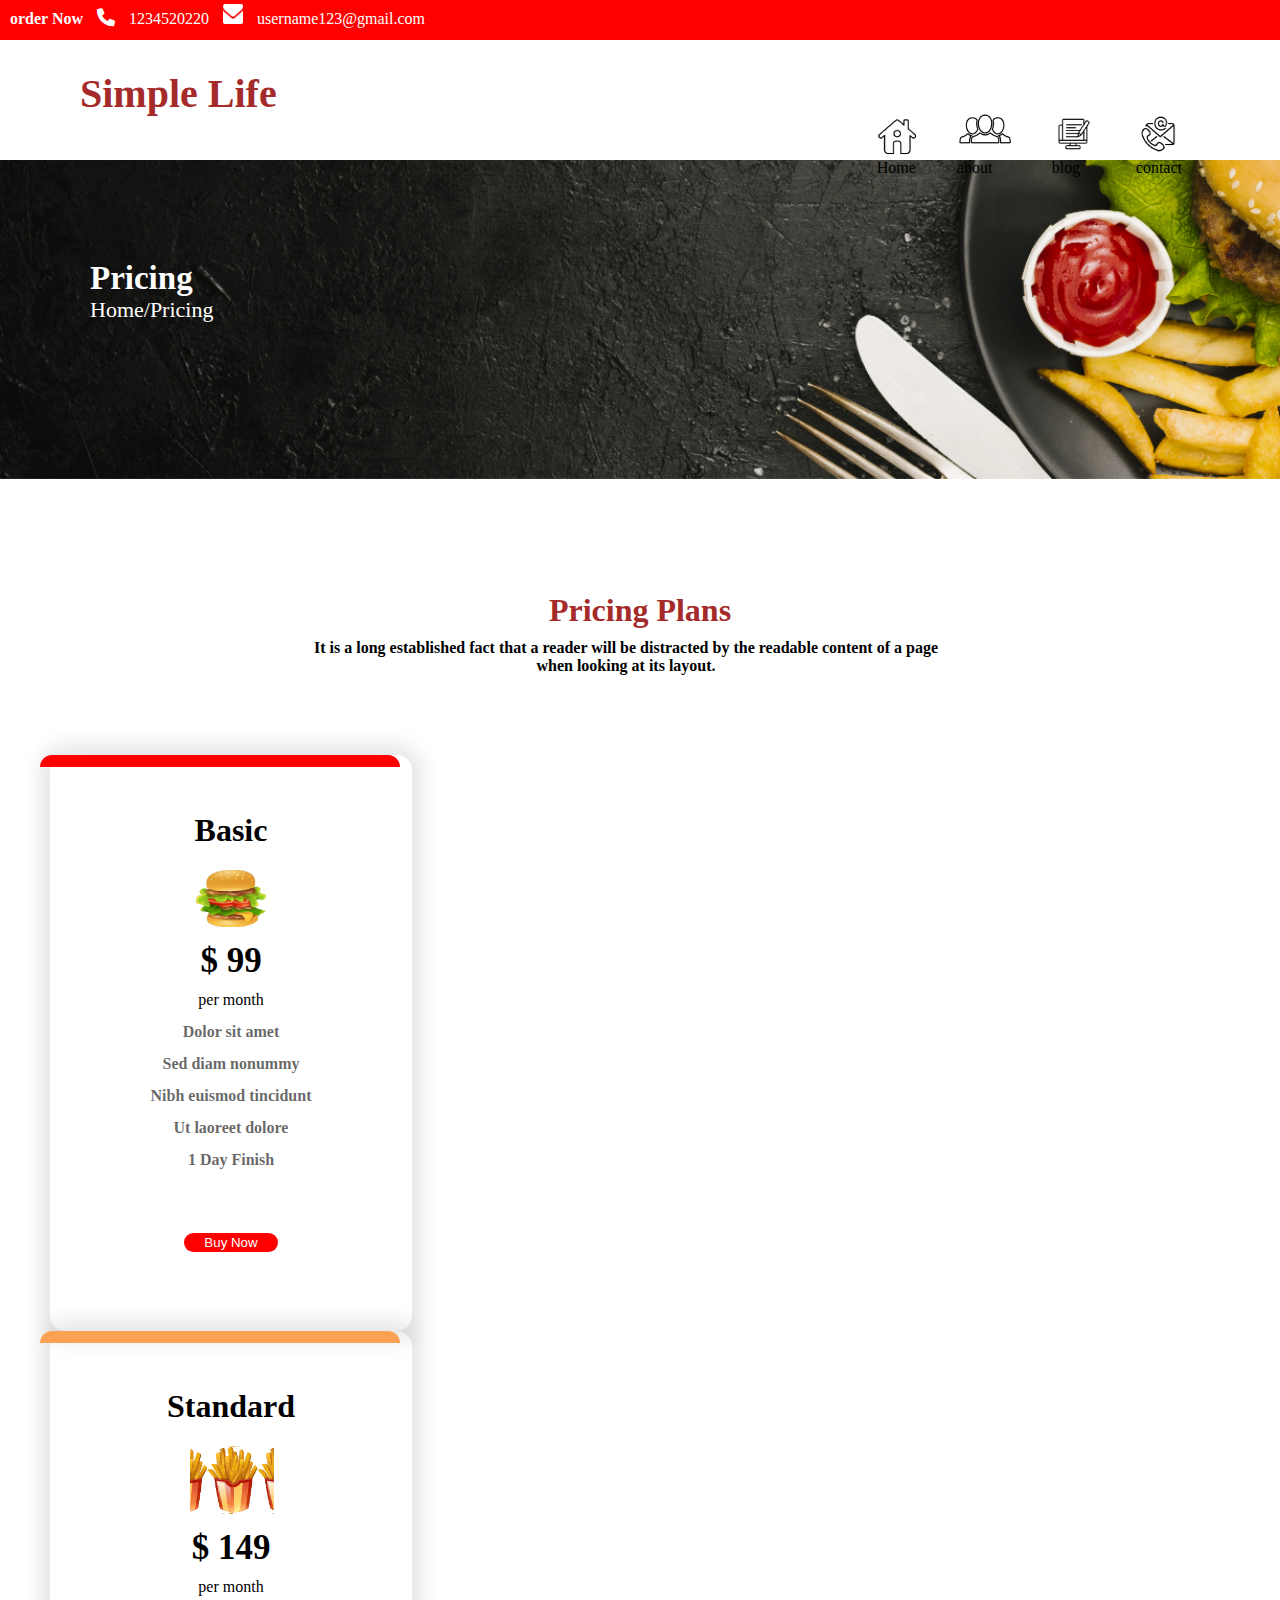
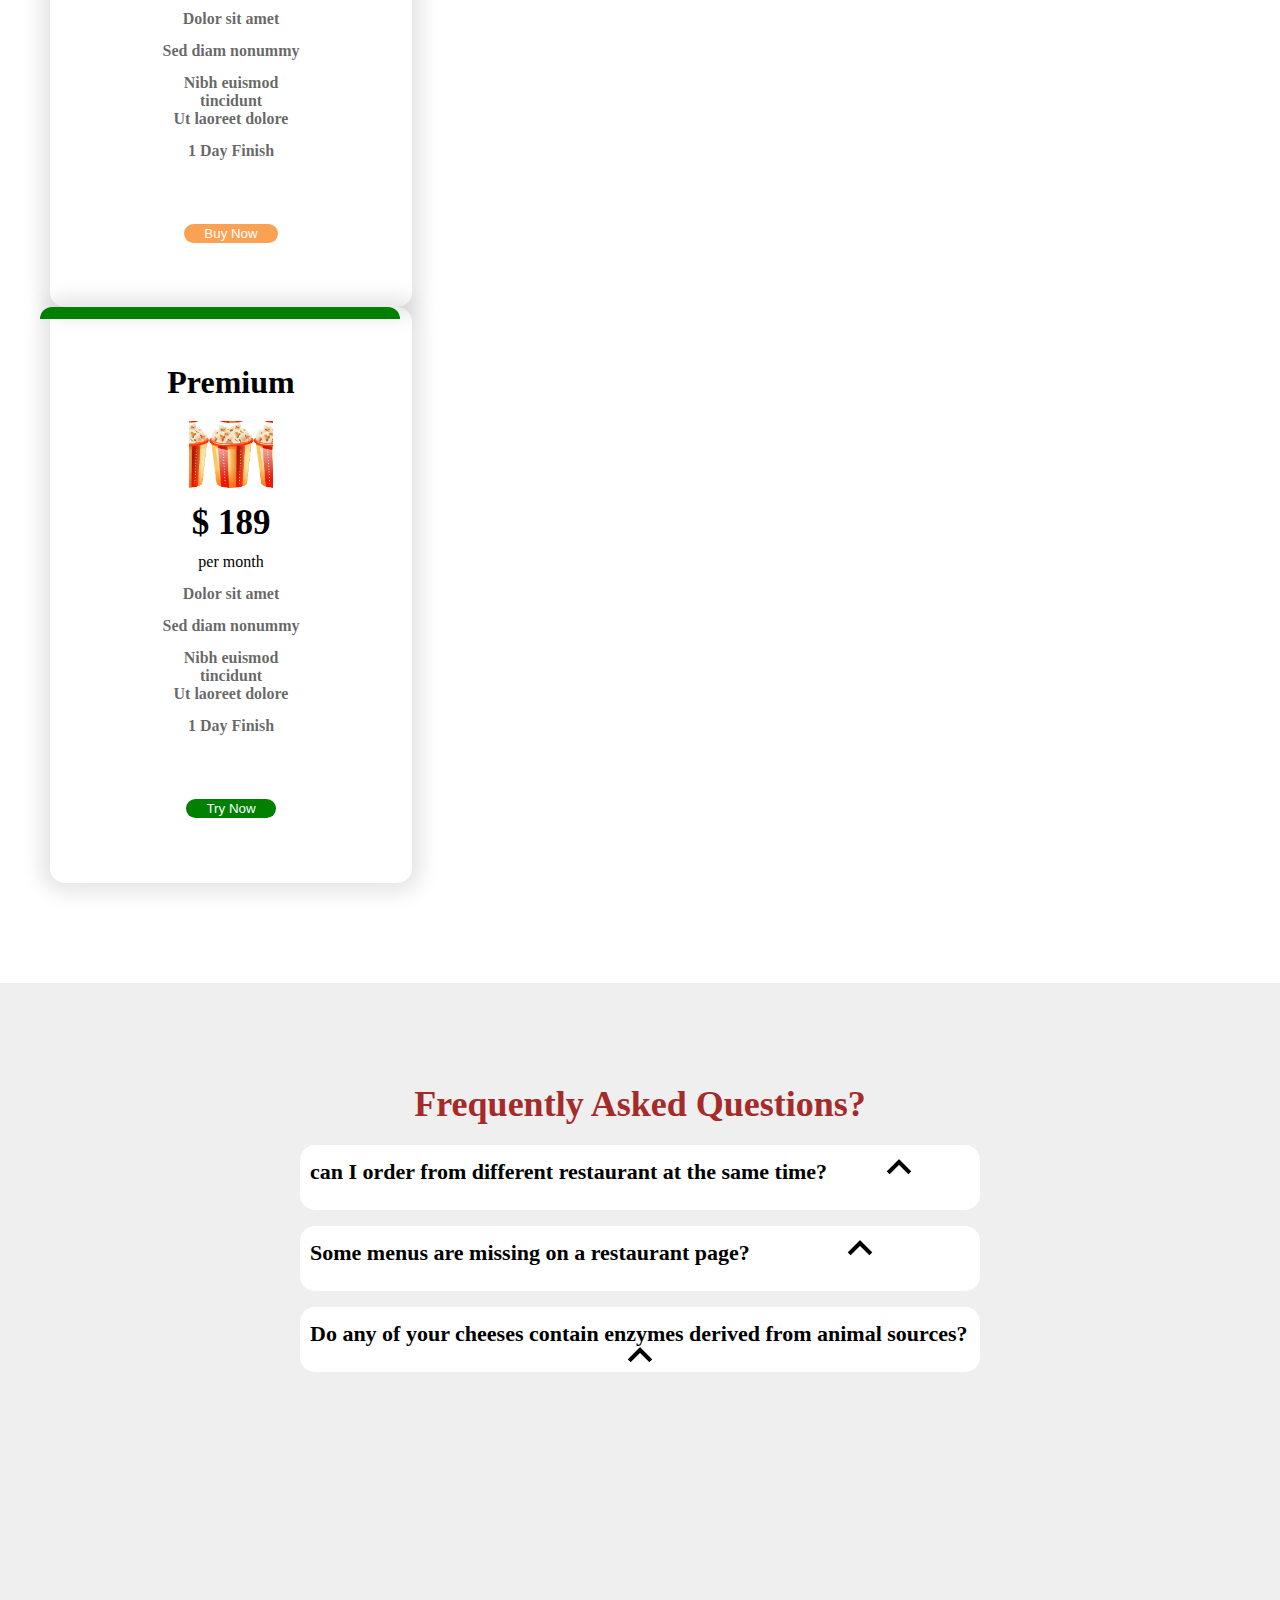
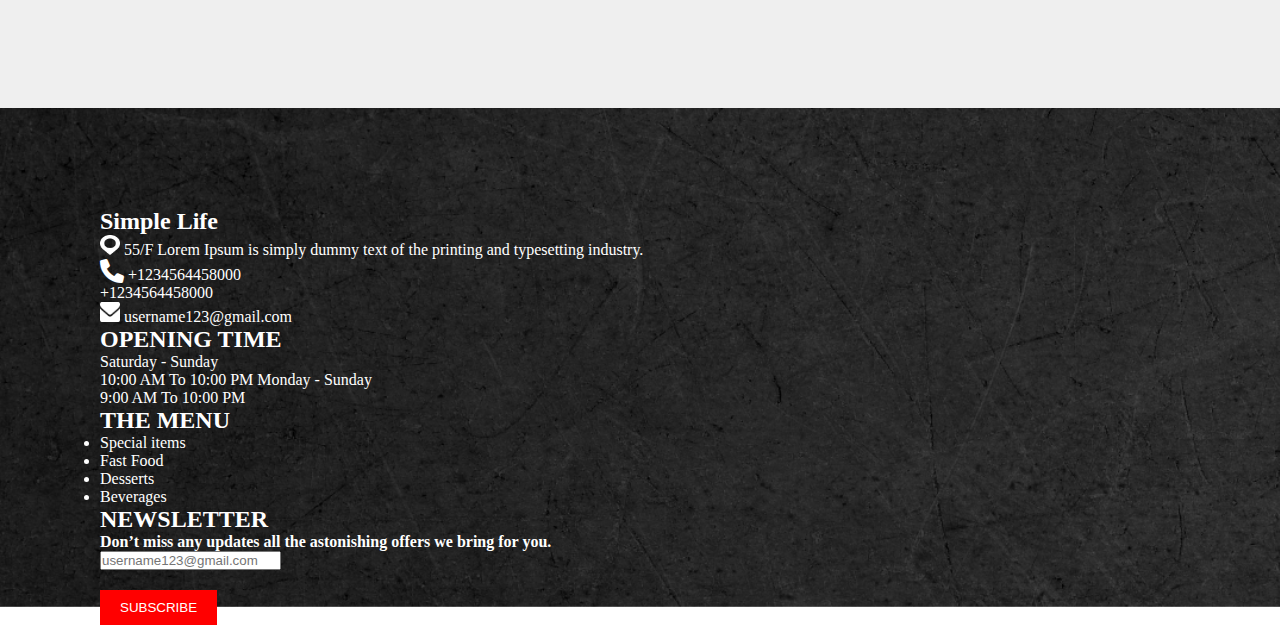
==== index.html @ 68d92d15 "Add files via upload" ====
<!DOCTYPE html>
<html lang="en">
<head>
    <meta charset="UTF-8">
    <meta http-equiv="X-UA-Compatible" content="IE=edge">
    <link href="https://cdn.jsdelivr.net/npm/bootstrap@5.1.3/dist/css/bootstrap.min.css" rel="stylesheet" integrity="sha384-1BmE4kWBq78iYhFldvKuhfTAU6auU8tT94WrHftjDbrCEXSU1oBoqyl2QvZ6jIW3" crossorigin="anonymous">
    <meta name="viewport" content="width=device-width, initial-scale=1.0">
    <link rel="stylesheet" href="https://cdnjs.cloudflare.com/ajax/libs/font-awesome/4.7.0/css/font-awesome.min.css">
    <title>Food website</title>
    <link href="//db.onlinewebfonts.com/c/0744a43ed7aac352ec78c1404c890d72?family=Gilroy+Light" rel="stylesheet" type="text/css"/>
    <link rel="stylesheet" href="/css/style.css">
    <link rel="stylesheet" href="/css/all.min.css">
</head>
<body>
    <div class="container-fiuld">
        <header>
            <div id="header-social-icon">
                  <div class="row">
                      <div class="col-xl-9 col-12 col-md-8 col-sm-8">       
                           <h4>order Now</h4>
                           <i class="fa fa-phone" style="font-size:18px; color:white;"></i>
                        <span class="span">1234520220</span>
                        <img src="/img/Email.png" alt="" width="20" height="20">
                        <span class="span">username123@gmail.com</span></div>
                  
                        <div class="col-xl-3 right  col-12 col-md-4  col-sm-4">  
                     <a href="">
                        <i class="fab fa-facebook"></i>
                     </a>
                     <a href=""></a><a href="">
                        <i class="fab fa-twitter"></i>
                     </a>
                     <a href="">
                        <i class="fab fa-whatsapp"></i>
                     </a> 
                     <a href="">

                        <i class="fab fa-instagram"></i>
                     </a>
                        </div>
            
        
                  </div>
             
            </div>
           <!-- -------logoblock---------------- -->
           <div class="logo-block">
               <div class="row">
                <div class="col-xl-6 col-md-4  col-sm-4">
                    <h1>Simple Life</h1>
                    <img style="float: right;" id="menu" src="/img/menu.png" alt="" width="40" height="40">
                </div>
                
                <div id="nav" class="col-xl-6 col-md-8  col-sm-8">
                    <nav id="navbar" class="block">
                        <i id="close" class="fa fa-close" style="font-size:24px"></i>
                        <ul>
                            <li><a href="">
                                <img src="/img/home03 [Converted]-01 (1).png" alt="">
                                <span class="link">Home</span>
                            </a>
                         </li>
                            <li><a href="">
                                 <img src="/img/about us-01.png" alt="">
                                 <span class="link">about</span>
                            </a>
                         </li>
                            <li><a href="">
                                <img src="/img/blog-01.png" alt="">
                                <span class="link">blog</span>
                            </a></li>
                            <li><a href="">
                                <img src="/img/contact-01.png" alt="">
                                <span class="link"> 
                                    contact</span>
                            </a></li>
                        </ul>
                        
                    </nav>
                </div>

            
              </div>
            
           </div>


           <!-- ---background-image--- -->
           <div class="background-img">
               <div class="contain">
                <h2>Pricing</h2>
                <span class="pricing">Home/Pricing</span>
               </div>
              
           </div>
        </header>
    </div>
<br>
<br>
<br>
<br>



    <!-- --------pricing-plan--- -->
    <section class="section">
        <h1>Pricing Plans</h1>
        <p>It is a long established fact that a reader will be distracted by the readable content of a page when looking at its layout. </p>
    </section>
    <div class="container">
     
        <div class="offer">
            <div class="row">
                <div class="col-xl-4 col-12">
                    <div id="first-block-color">

                    </div>
                    <div class="block-contain">
                        <h4>Basic</h4>
                        <img src="/img/Asset 2.png" alt="">
                        <span class="price">$ 99</span>
                        <span class="time">per month</span>
                        <p></p>
                        <h5>Dolor sit amet</h5>
                        <h5>Sed diam nonummy</h5>
                        <h5>Nibh euismod tincidunt</h5>
                        <h5>Ut laoreet dolore</h5>
                        <h5>1 Day Finish</h5>
                        <input type="button" value="Buy Now" id="red">
                    </div>
                </div>
                <div class="col-xl-4 col-12">
                    <div id="second-block-color">

                    </div>
                    <div class="block-contain">
                        <h4>Standard</h4>
                        <img src="/img/Asset 2 (1).png" alt="">
                        <span class="price">$ 149</span>
                        <span class="time">per month</span>
                        <p></p>
                        <h5>Dolor sit amet</h5>
                        <h5>Sed diam nonummy</h5>
                        <h5>Nibh euismod<br> tincidunt<br>Ut laoreet dolore</h5>
                        
                        <h5>1 Day Finish</h5>
                        <input type="button" value="Buy Now" id="yellow">
                    </div>
                </div>
                <div class="col-xl-4 col-12 ">
                    <div id="last-block-color">

                    </div>
                    <div class="block-contain">
                        <h4>Premium</h4>
                        <img src="/img/Asset 2 (2).png" alt="">
                        <span class="price">$ 189</span>
                        <span class="time">per month</span>
                        <p></p>
                        <h5>Dolor sit amet</h5>
                        <h5>Sed diam nonummy</h5>
                        <h5>Nibh euismod<br> tincidunt<br>Ut laoreet dolore</h5>
                        <h5>1 Day Finish</h5>
                        <input type="button" value="Try Now" id="green">
                    </div>
                </div>
            </div>
        </div>
    </div>


<!-- 
    -----------feedback------- -->
    <div class="container-fiuld asked-block">
        <div class="question-block">
            <h2>Frequently Asked Questions?</h2>
            <div class="row">
                <div id="displaycontain" class="col-xl-12 col-12">
                    <h4>can I order from different restaurant at the same time?</h4>
                    <img id="img-none" src="/img/upper (1).png" alt="">
                   
                </div>
                <div id="target" class="silde">
                    Simply put, we deliver your favourite menu from fast-food restaurant of choice. Our platform enables you to enter your postcode and select a nearby restaurant of choice e.g McDonalds, KFC, …Wagamama e.t.c for delivery. Within each of these restaurants you will find their menus which you can add to basket, choose your payment method (PayPal or Credit / Debit Card) and submit. There you go, your order is sent to the selected restaurant or the nearby delivery driver where applicable.
                </div>
                <div class=" col-xl-12 col-12">
                    <h4>Some menus are missing on a restaurant page?</h4>
                    <img src="/img/upper (1).png" alt="">
                </div>
                <div class="col-xl-12  col-12">
                    <h4>Do any of your cheeses contain enzymes derived from animal sources?</h4>
                    <img src="/img/upper (1).png" alt="">
                </div>
            </div>
        </div>
    </div>



    <!-- ---------footer starthere------------- -->
    <footer>
        <div class="row">
            <div class="col-12 col-xl-3">
                <h2>Simple Life</h2>
                <div class="contain-block">
                    <img src="/img/Location Icon.png" alt="" width="20" height="20">
                    <span>55/F Lorem Ipsum is simply dummy text of the printing and typesetting industry.</span><br>
                    <i class="fa fa-phone" style="font-size:24px"></i>
                    <span>+1234564458000<br>
                           +1234564458000
                        
                        </span><br>
                        <img src="/img/Email.png" alt="" width="20" height="20">
                        <span>username123@gmail.com</span>
                </div>
            </div>
            <div class="col-12 col-xl-3" >
                <h2>OPENING TIME</h2>
                <span>Saturday - Sunday<br>10:00 AM To 10:00 PM</span>
           
                <span>Monday - Sunday<br>9:00 AM To 10:00 PM</span>
            </div>
            <div class="col-12 col-xl-3">
                <h2>THE MENU</h2>
                <li>Special items </li>
                <li>Fast Food</li>
                <li>Desserts</li>
                <li>Beverages</li>
            </div>
            <div class="col-12 col-xl-3">
                <h2>NEWSLETTER</h2>
                 <h4 style="font-size: 16px;">Don’t miss any updates all the astonishing offers we bring for you.</h4>
                <form action="">
                    <input type="email" placeholder="username123@gmail.com">
                    <input type="button" value="SUBSCRIBE">
                </form>
            </div>
        </div>
    </footer>
<script src="/index.js"></script>
</body>
</html>
---- css/style.css ----
*{
        margin: 0px;
        padding: 0px;
        box-sizing: border-box;
        
}
.container-fiuld #header-social-icon{
        height: 40px;
        background-color: red;
}
.container-fiuld header{
        overflow: hidden;
}

.container-fiuld #header-social-icon .col-xl-9 h4{
display: inline-block;
font-size: 16px;
padding: 10px 10px;
color: white;
}
.container-fiuld #header-social-icon .col-xl-9 .span{
        font-size: 16px;
        padding: 10px 10px;
        color: white;
}
.container-fiuld #header-social-icon .col-xl-3 a  {
        text-decoration: none;
}
.container-fiuld #header-social-icon .col-xl-3 a i{
margin: 5px;
font-size: 22px;
 color: white;
}
.container-fiuld #header-social-icon .right{
        float: right;
        position: absolute;
        right: 0px;
}
.container-fiuld header .logo-block {
        height: 100px;
        margin: 10px 60px;
}
.container-fiuld header .logo-block #nav  #close{
  display: none;
}
.container-fiuld header .logo-block {
        padding: 20px;
}
.container-fiuld header .logo-block #nav .block{
        float: right;
        
}
.container-fiuld header .logo-block h1 {
        color: brown;
        font-size: 40px;
        font-weight: bold;
}
.container-fiuld  header #menu {
        display: none;
}
.container-fiuld header .logo-block #nav .block ul li {
        display: inline-block;
        margin: -14px 18px;
}
.container-fiuld header .logo-block #nav .block ul li  a{
        text-decoration: none;
}

.container-fiuld header .logo-block #nav .block ul li  a .link {
        display: block;
        color:black;
        font-size: 16px;
}
.container-fiuld header .logo-block #nav .block ul li:hover {
        transform: scale(1.2);
}
.container-fiuld header .background-img{
        height: 320px;
    
        background: url("/img/flat-lay-burger-fries-plate-with-copyspace\ \(2\).png");
        background-repeat: no-repeat;
        background-size: cover;

}
.container-fiuld header .background-img .contain{
        padding: 100px 90px;
        color: white;
        font-size: 22px;
        
}

.section {
        text-align: center;
        margin: 40px 20px;
      padding:0px 100px; ;
       
        
}
.section h1 {
        color: brown;
        font-weight: bolder;
        margin: 10px 0px;
}
.section p {
       width: 80%;
        font-weight: bolder;
padding-left: 180px;
      
        
        
        
}
.container .offer{
        margin-top: 20px;
           padding: 40px;
       
}
.container .row .col-xl-4 {
        box-shadow: 0px 0px 20px  10px rgba(0, 0, 0, 0.1);
     
        width: 362px;
        height: 576px;
        margin: 0px 10px;
        border-radius: 15px;
}
.container .offer .col-xl-4 #first-block-color{
        background: red;
        width: 360px;
border-top-left-radius: 15px;
border-top-right-radius: 15px;
        height: 12px;
        margin:0px -10px;
        padding: 0px;
}
.container .offer .col-xl-4 .block-contain{
        margin-top: 10px;
        text-align: center;
        padding: 15px 0px;
}
.container .offer .col-xl-4 .block-contain span {
        display: block;
        margin-top: 10px;
}
.container .offer .col-xl-4 .block-contain h4 {
        margin: 20px 0px;
        color: black;
        font-weight: bolder;
        font-size: 32px;
}
.container .offer .col-xl-4 .block-contain h5 {
        margin: 14px 0px;
        color: rgba(0, 0, 0, 0.6);
        font-size: 16px;
}
.container .offer .col-xl-4 .block-contain #red {
        margin-top: 50px;
        padding: 2px 20px;
        background: red;
        border-radius: 15px;
        color: white;
        border: 0px;   
}
.container .offer .col-xl-4 .block-contain .price {
        font-size: 35px;
        font-weight: bolder;
}
.container .offer .col-xl-4 .block-contain #green {
        margin-top: 50px;
        padding: 2px 20px;
        background: green;
        border-radius: 15px;
        color: white;
        border: 0px;   
}
.container .offer .col-xl-4 .block-contain #yellow {
        margin-top: 50px;
        padding: 2px 20px;
        background: rgb(251, 161, 83);
        border-radius: 15px;
        color: white;
        border: 0px;   
}
.container .offer .col-xl-4 #second-block-color{
        background: rgb(251, 161, 83);
        width: 360px;
border-top-left-radius: 15px;
border-top-right-radius: 15px;
        height: 12px;
        margin:0px -10px;
        padding: 0px;
}
.container .offer .col-xl-4 #last-block-color{
        background: green;
        width: 360px;
        transition: all 0.25s ease-in-out;
border-top-left-radius: 15px;
border-top-right-radius: 15px;
        height: 12px;
        margin:0px -10px;
        padding: 0px;
}
.container .offer .col-xl-4:hover {
        transform: scale(1.1);
        margin: 0px 26px;
}


.asked-block{
        overflow: hidden;
        margin-top: 60px;
        height: 725px;        
        background: rgb(239, 239, 239);
}
.asked-block .question-block{
padding: 80px 300px;
text-align: center;
}
.asked-block .question-block h2{
        color:brown;
        font-weight: bolder;
font-size: 36px;
        margin: 20px 0px;
}
.asked-block .question-block  .silde {
        display: none;
        z-index: 4;
}
.asked-block .question-block  .silde-block {
        display: block;
        height: auto;
        z-index: 4;
        margin-top: -20px;
        padding: 20px;
        background: white;
        border-bottom-left-radius: 15px;
        border-bottom-right-radius: 15px;
}
.asked-block .question-block .col-xl-12 {
        margin: 16px 0px;
        background: white;
        border-radius: 15px;
        height: 65px;
        padding: 14px 10px;
}
.asked-block .question-block .col-xl-12img {
        float:right;
        margin-top: 10px;
    
}

.asked-block .question-block .col-xl-12 h4 {
        float: left;
        font-size: 22px;
}

footer {
        height: 500px;
        background: url("/img/footer-back.png");
        background-size: cover;
        background-repeat: no-repeat;
        color: white;
        padding: 100px;
}
footer .col-xl-3 form input[type='button']{
        display: block;
        margin-top: 20px;
        padding: 10px 20px;
        background: red;
        border: 0px;
        color: white;
}
footer .col-xl-3 form input[type='button']:hover {
        box-shadow: 0px 0px 20px 10px silver;
        background: orange;
}


@media screen and (max-width:570px) {
.container-fiuld header .logo-block h1{
        font-size: 34px;
        float: left;
}
.container-fiuld header .logo-block{
        margin-top: 20px;
}
.container-fiuld header .logo-block #nav .block  {
        float: right;
        background: rgb(123, 16, 16);
        height: 100vh;
        z-index: 2;
        display: none;
        transition: all 0.65s ease-in-out;
        margin: 0px 20px;
        position: absolute;
        top: 0px;
        right: -300px;
        width: 100vw;
}
.container .offer .col-xl-4:hover {
        transform: scale(1.1);
        margin: 0px;
}
.container-fiuld header .logo-block #nav .show {
        position: absolute;
        right: -20px;
        z-index: 2;
        display: block;
}
.container-fiuld header .logo-block #nav .block  ul {
        margin-top: 60px;
}
.container-fiuld header .logo-block #nav .block  ul li {
        display: block;      
        margin: 20px 10px;
        list-style-type: none;
        text-align: center;    
}
.container-fiuld header .logo-block #nav  #close{
        margin: 10px 20px;
        color: white;
        font-size: 22px;
        display:block ;
}
.container-fiuld header .logo-block #nav .block  ul li a{
        text-decoration: none;
}
.container-fiuld header .logo-block #nav .block  ul li a .link{
        margin: 10px 0px;
        text-transform: uppercase;
       display: inline-block;
        color: white;
        font-size: 19px;
}
.container-fiuld header .logo-block #nav .block   ul li a img {
        width: 50px;
        /* display: block; */
        height: 50px;
        margin: 0px 5px;
}
.container-fiuld #header-social-icon .col-xl-9{
        display: none;
}
.container-fiuld header #menu {
        display: block;
}   
.container-fiuld header  .background-img {
        height: 100vh;   
                background-position: center;
        
}
.container-fiuld header  .background-img .contain {
        
        padding: 160px 20px;
}
.container-fiuld header  .background-img .contain h2 {
        font-size: 4.0rem;
        letter-spacing: 2px;
}
.container-fiuld header  .background-img .contain  span {
        font-size: 1.6rem;
        
        margin-left: 22px;
}
.section p{
        width: 100%;
        padding: 0px;
        
}
.section{
        padding: 0px;
}
.section h1 {
        font-size: 38px;
}


.container .offer{
 padding: 0px 25px;
}
.container .row .col-12{
            width: 90vw;
            margin: 20px 0px;
}
.asked-block{
        width: 100vw;
        overflow: auto;
}
.asked-block .question-block{
        padding: 0px 0px;
}
.asked-block .question-block .col-12{
        width: 100vw;
        padding: 0px auto;
        margin: 10px ;
        height: auto;
}
footer {
         
         height: auto;
         overflow: hidden;
        padding: 10px auto;
        
        }
footer .col-12{
        margin: 17px 0px;
}

}



@media screen and (min-width:768px) and (max-width:990px) {
        .container-fiuld header  .background-img {
                        background-position: center;
                
        }        
        .container-fiuld .logo-block{
                padding: 20px;
        }
        .container .offer{
                padding: 0px 120px;
        }
        .container .offer .col-xl-4{
                padding: 0px 10px;
                margin: 30px;
                width: 560px;
        }
        .container .offer .col-xl-4:hover {
                margin: 30px;
        }
        .section p {
                padding: 10px 10px;
                width: 100%;
        }
        .container .offer .col-xl-4 #first-block-color,   .container .offer .col-xl-4 #second-block-color,   .container .offer .col-xl-4 #last-block-color {
                  width: 475px;
        }

.asked-block .question-block .col-xl-12 {
        margin: 16px 0px;
        background: white;
        border-radius: 15px;
        height: auto;
        padding: 14px 10px;
}
footer {
        height: auto;
}
footer .col-xl-3{
        margin: 20px 0px;
}
}





@media screen and (min-width:580px) and (max-width:767px) {
.container-fiuld .logo-block{
        padding: 10px;
        }       
.container-fiuld .logo-block .col-sm-4 h1 {
        font-size: 34px;
        }
.container-fiuld header  .background-img {
        background-position: center;
        
}        
.section p {
        padding: 10px 20px;
        width: 100%;
        font-size: 18px;
}

.asked-block .question-block .col-xl-12 {
        width: 100vw;
        height: auto;
        
}
.container .offer .col-xl-4 {
        margin: 30px;
}
.asked-block .question-block{
        padding: 80px 30px;
        text-align: center;
}
footer {
        height: auto;
}
footer .col-xl-3{
        margin: 20px 0px;
}
}
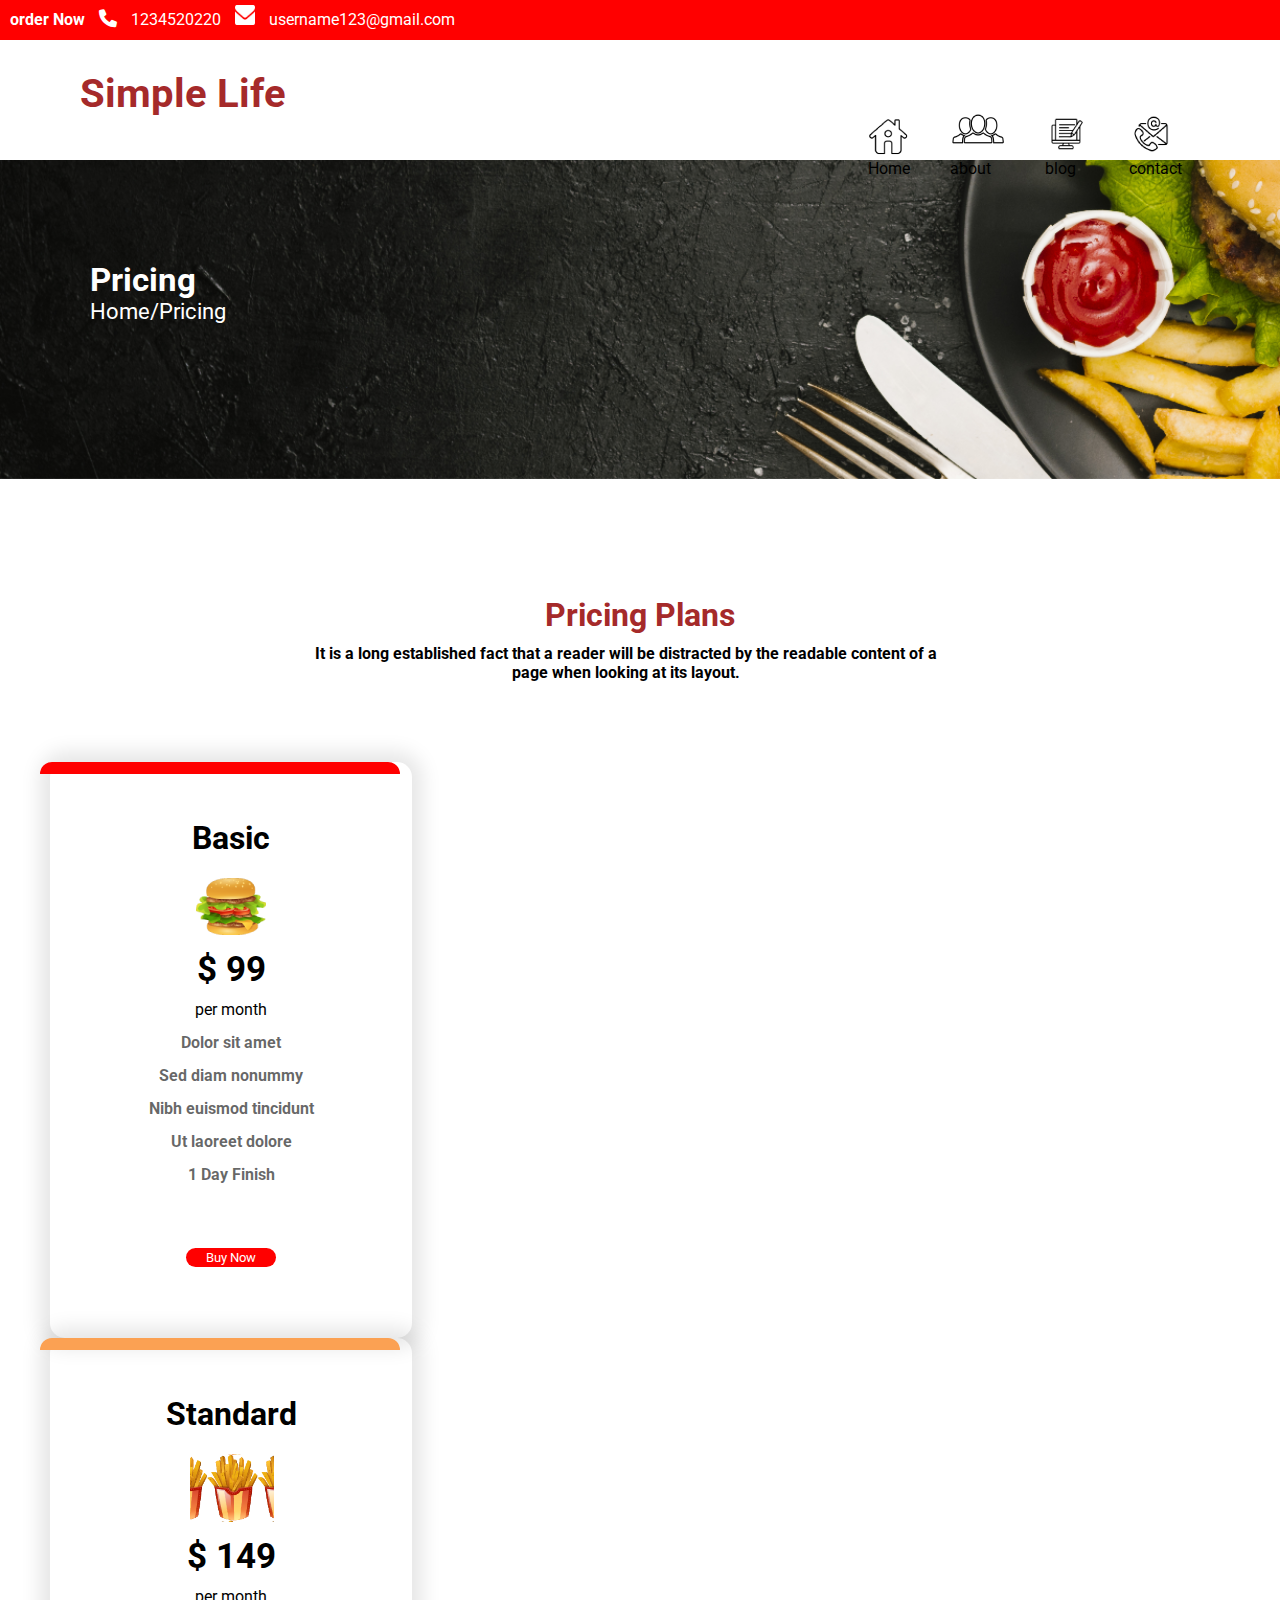
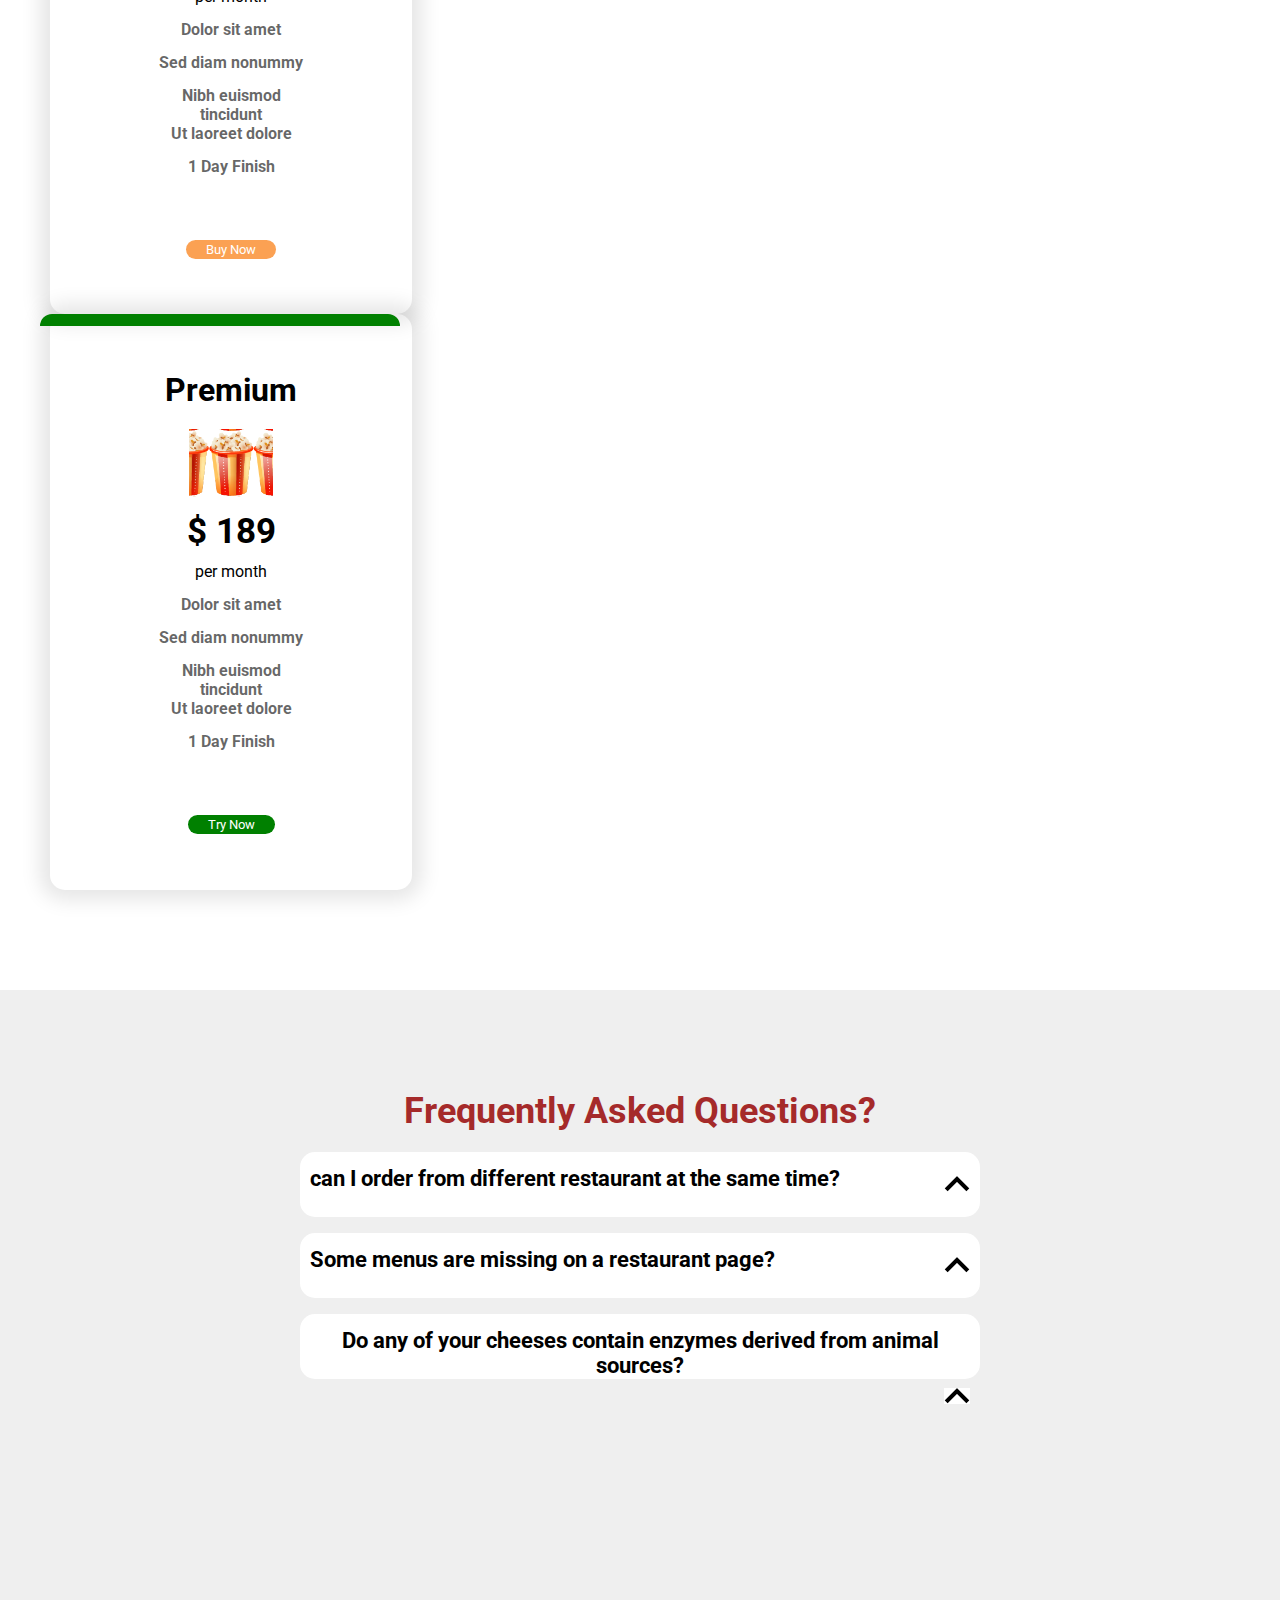
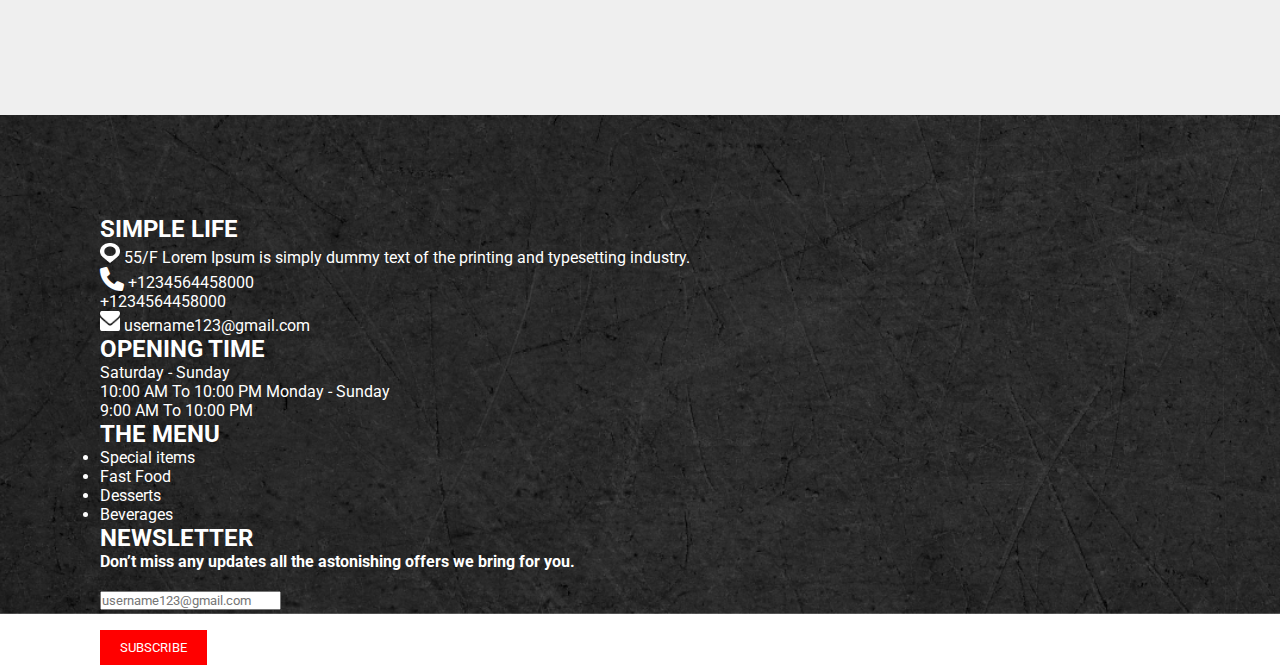
==== commit 4c9a4df7: "Add files via upload" ====
--- a/index.html
+++ b/index.html
@@ -7,7 +7,9 @@
     <meta name="viewport" content="width=device-width, initial-scale=1.0">
     <link rel="stylesheet" href="https://cdnjs.cloudflare.com/ajax/libs/font-awesome/4.7.0/css/font-awesome.min.css">
     <title>Food website</title>
-    <link href="//db.onlinewebfonts.com/c/0744a43ed7aac352ec78c1404c890d72?family=Gilroy+Light" rel="stylesheet" type="text/css"/>
+    <link rel="preconnect" href="https://fonts.googleapis.com">
+    <link rel="preconnect" href="https://fonts.gstatic.com" crossorigin>
+    <link href="https://fonts.googleapis.com/css2?family=Alfa+Slab+One&family=Alike&family=Bebas+Neue&family=Heebo:wght@500&family=Montserrat:wght@200&family=Noto+Sans+TC:wght@100;500&family=Outfit:wght@200;694&family=Roboto:ital,wght@0,400;1,100;1,300&display=swap" rel="stylesheet">
     <link rel="stylesheet" href="/css/style.css">
     <link rel="stylesheet" href="/css/all.min.css">
 </head>
@@ -111,7 +113,7 @@
      
         <div class="offer">
             <div class="row">
-                <div class="col-xl-4 col-12">
+                <div  class="col-xl-4 col-12">
                     <div id="first-block-color">
 
                     </div>
@@ -177,7 +179,7 @@
             <div class="row">
                 <div id="displaycontain" class="col-xl-12 col-12">
                     <h4>can I order from different restaurant at the same time?</h4>
-                    <img id="img-none" src="/img/upper (1).png" alt="">
+                    <img id="img-none" src="/img/upper (1).png" alt="" >
                    
                 </div>
                 <div id="target" class="silde">
@@ -201,7 +203,7 @@
     <footer>
         <div class="row">
             <div class="col-12 col-xl-3">
-                <h2>Simple Life</h2>
+                <h2>SIMPLE LIFE</h2>
                 <div class="contain-block">
                     <img src="/img/Location Icon.png" alt="" width="20" height="20">
                     <span>55/F Lorem Ipsum is simply dummy text of the printing and typesetting industry.</span><br>
@@ -230,7 +232,8 @@
             <div class="col-12 col-xl-3">
                 <h2>NEWSLETTER</h2>
                  <h4 style="font-size: 16px;">Don’t miss any updates all the astonishing offers we bring for you.</h4>
-                <form action="">
+                <br>
+                 <form action="">
                     <input type="email" placeholder="username123@gmail.com">
                     <input type="button" value="SUBSCRIBE">
                 </form>
--- a/css/style.css
+++ b/css/style.css
@@ -2,6 +2,8 @@
         margin: 0px;
         padding: 0px;
         box-sizing: border-box;
+        font-style: Regular 400;
+        font-family: 'Roboto', sans-serif;
         
 }
 .container-fiuld #header-social-icon{
@@ -242,7 +244,7 @@
         height: 65px;
         padding: 14px 10px;
 }
-.asked-block .question-block .col-xl-12img {
+.asked-block .question-block .col-xl-12 img {
         float:right;
         margin-top: 10px;
     
@@ -258,6 +260,7 @@
         background: url("/img/footer-back.png");
         background-size: cover;
         background-repeat: no-repeat;
+        background-position: center;
         color: white;
         padding: 100px;
 }
@@ -279,9 +282,12 @@
 .container-fiuld header .logo-block h1{
         font-size: 34px;
         float: left;
+
 }
 .container-fiuld header .logo-block{
-        margin-top: 20px;
+        margin: 20px 6px;
+        padding: 0px;
+
 }
 .container-fiuld header .logo-block #nav .block  {
         float: right;
@@ -298,7 +304,7 @@
 }
 .container .offer .col-xl-4:hover {
         transform: scale(1.1);
-        margin: 0px;
+        margin: 28px 0px;
 }
 .container-fiuld header .logo-block #nav .show {
         position: absolute;
@@ -308,12 +314,14 @@
 }
 .container-fiuld header .logo-block #nav .block  ul {
         margin-top: 60px;
+
+        text-align: center;
 }
 .container-fiuld header .logo-block #nav .block  ul li {
         display: block;      
         margin: 20px 10px;
         list-style-type: none;
-        text-align: center;    
+       
 }
 .container-fiuld header .logo-block #nav  #close{
         margin: 10px 20px;
@@ -330,12 +338,13 @@
        display: inline-block;
         color: white;
         font-size: 19px;
+        
 }
 .container-fiuld header .logo-block #nav .block   ul li a img {
-        width: 50px;
+        width: 30px;
         /* display: block; */
-        height: 50px;
-        margin: 0px 5px;
+        height: 30px;
+        margin: 0px 10px;
 }
 .container-fiuld #header-social-icon .col-xl-9{
         display: none;
@@ -410,29 +419,29 @@
 
 
 @media screen and (min-width:768px) and (max-width:990px) {
-        .container-fiuld header  .background-img {
+.container-fiuld header  .background-img {
                         background-position: center;
                 
         }        
-        .container-fiuld .logo-block{
+ .container-fiuld .logo-block{
                 padding: 20px;
         }
-        .container .offer{
+ .container .offer{
                 padding: 0px 120px;
         }
-        .container .offer .col-xl-4{
+.container .offer .col-xl-4{
                 padding: 0px 10px;
                 margin: 30px;
                 width: 560px;
         }
-        .container .offer .col-xl-4:hover {
+.container .offer .col-xl-4:hover {
                 margin: 30px;
         }
-        .section p {
+ .section p {
                 padding: 10px 10px;
                 width: 100%;
         }
-        .container .offer .col-xl-4 #first-block-color,   .container .offer .col-xl-4 #second-block-color,   .container .offer .col-xl-4 #last-block-color {
+ .container .offer .col-xl-4 #first-block-color,   .container .offer .col-xl-4 #second-block-color,   .container .offer .col-xl-4 #last-block-color {
                   width: 475px;
         }
 
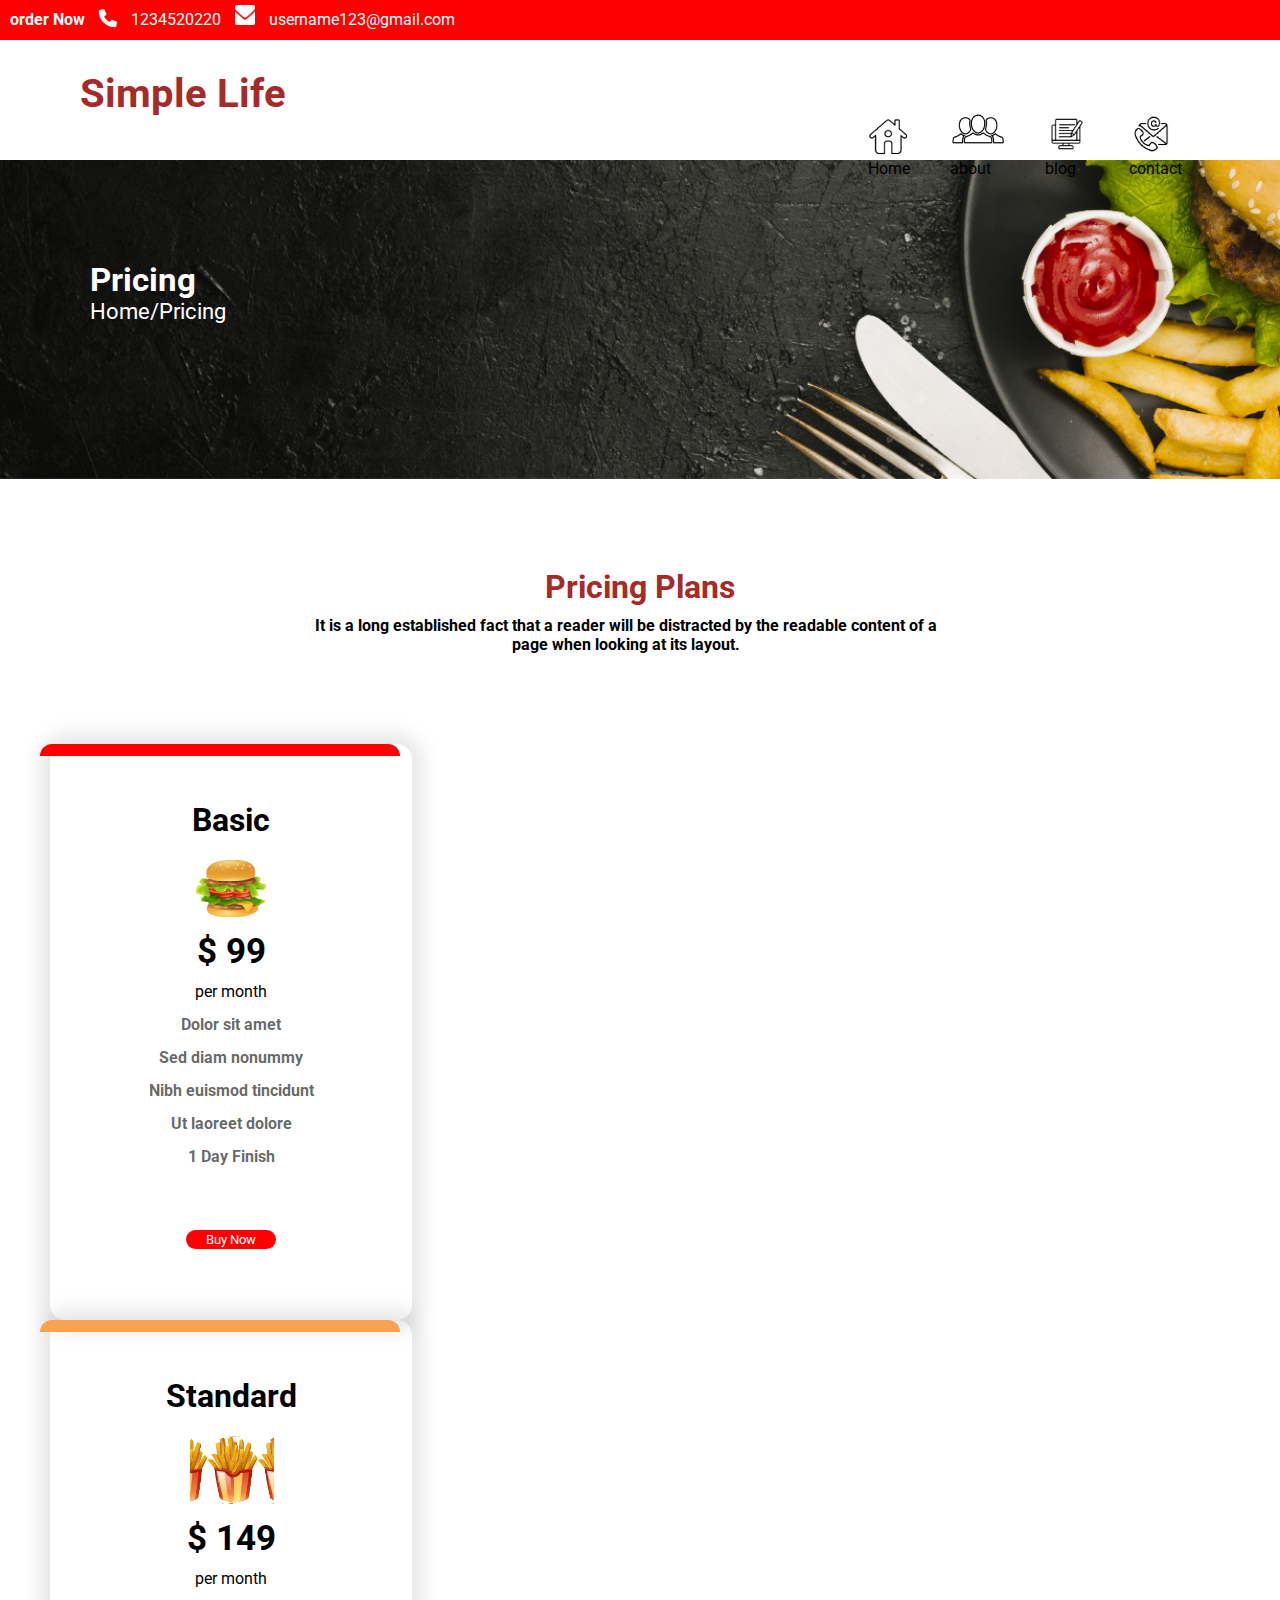
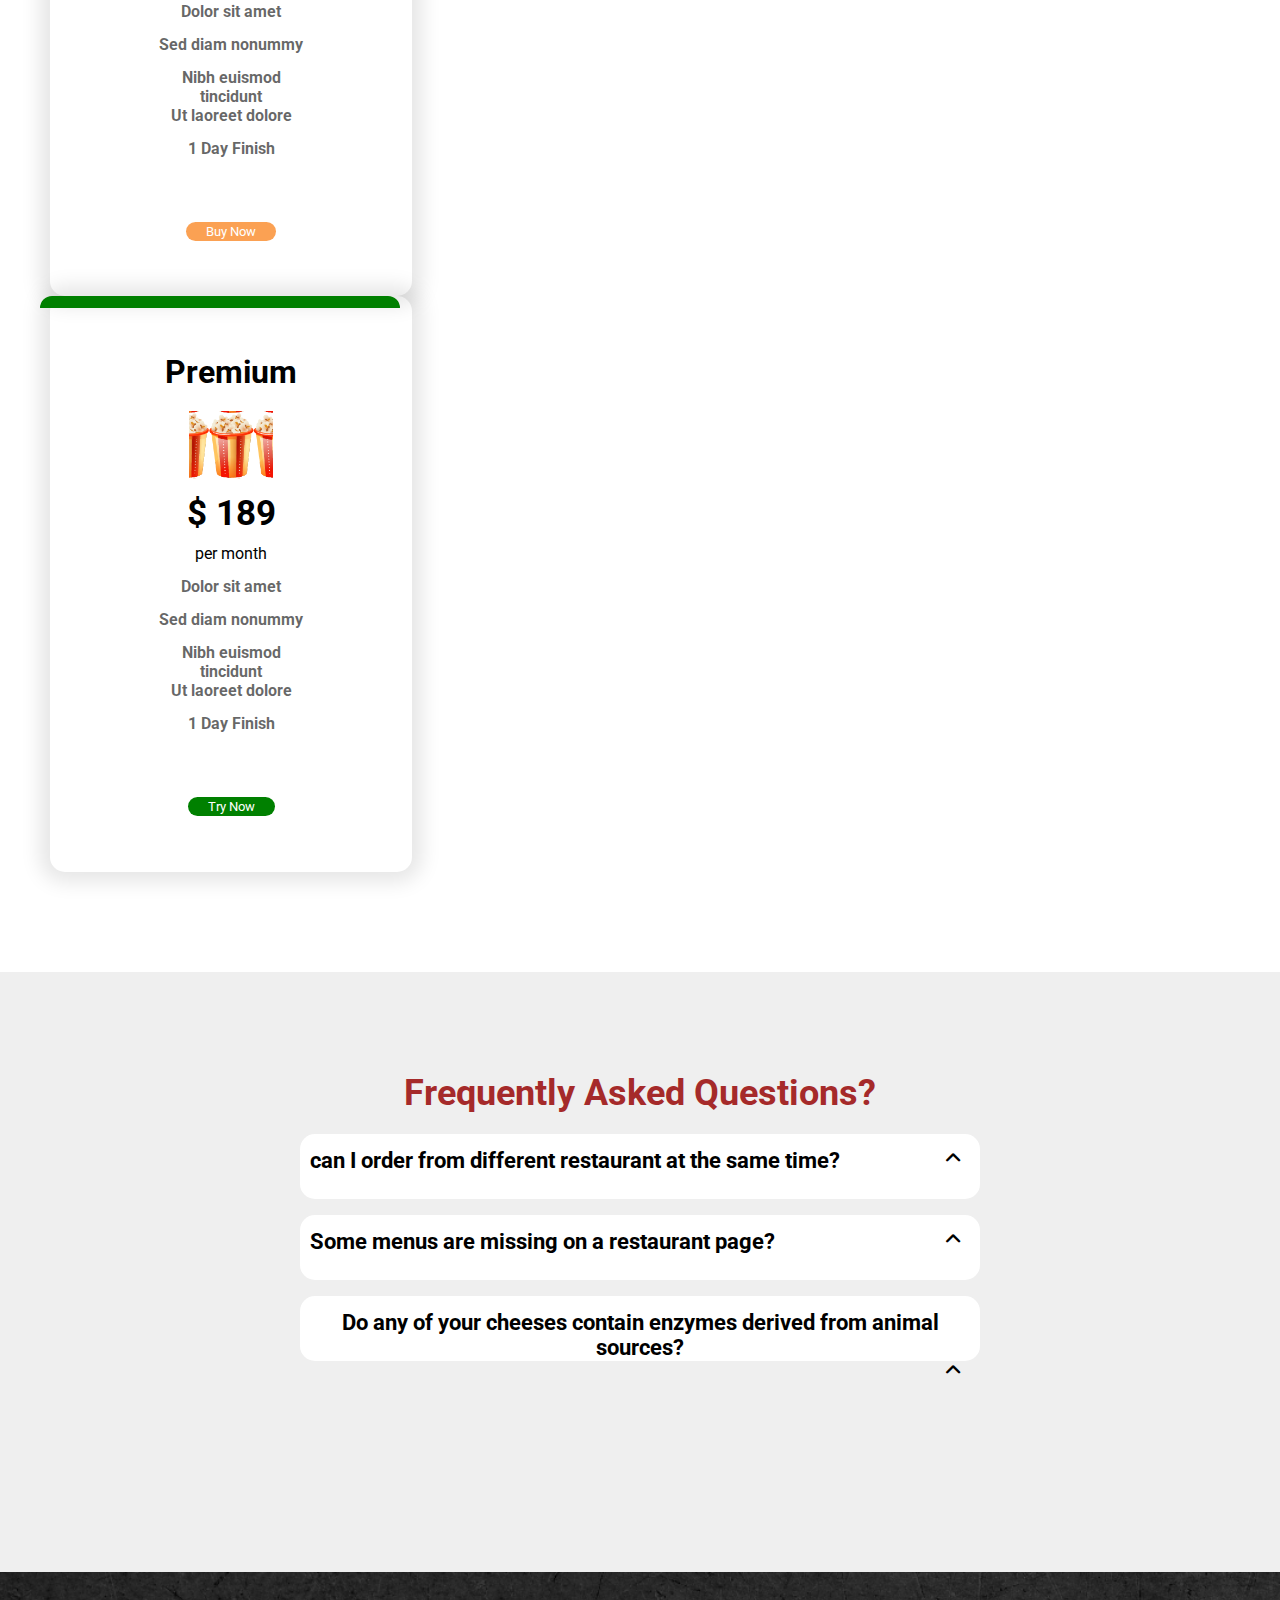
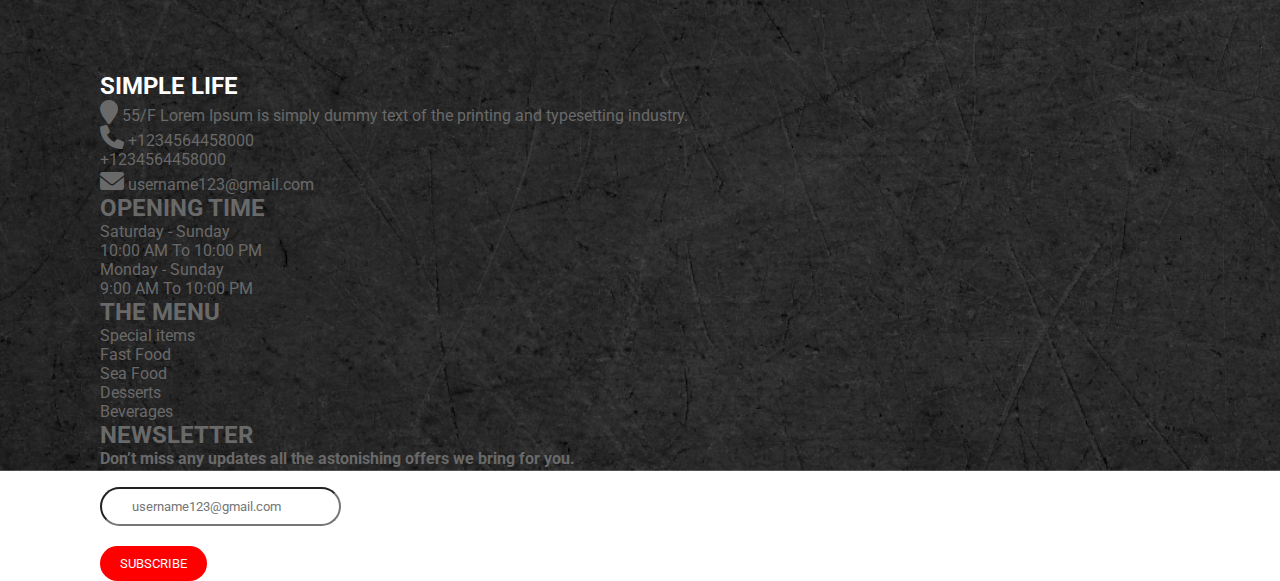
==== commit c32f17d5: "Add files via upload" ====
--- a/index.html
+++ b/index.html
@@ -4,7 +4,7 @@
     <meta charset="UTF-8">
     <meta http-equiv="X-UA-Compatible" content="IE=edge">
     <link href="https://cdn.jsdelivr.net/npm/bootstrap@5.1.3/dist/css/bootstrap.min.css" rel="stylesheet" integrity="sha384-1BmE4kWBq78iYhFldvKuhfTAU6auU8tT94WrHftjDbrCEXSU1oBoqyl2QvZ6jIW3" crossorigin="anonymous">
-    <meta name="viewport" content="width=device-width, initial-scale=1.0">
+                <meta name="viewport" content="width=device-width, initial-scale=1.0">
     <link rel="stylesheet" href="https://cdnjs.cloudflare.com/ajax/libs/font-awesome/4.7.0/css/font-awesome.min.css">
     <title>Food website</title>
     <link rel="preconnect" href="https://fonts.googleapis.com">
@@ -23,7 +23,8 @@
                            <i class="fa fa-phone" style="font-size:18px; color:white;"></i>
                         <span class="span">1234520220</span>
                         <img src="/img/Email.png" alt="" width="20" height="20">
-                        <span class="span">username123@gmail.com</span></div>
+                        <span class="span">username123@gmail.com</span>
+                    </div>
                   
                         <div class="col-xl-3 right  col-12 col-md-4  col-sm-4">  
                      <a href="">
@@ -64,11 +65,13 @@
                          </li>
                             <li><a href="">
                                  <img src="/img/about us-01.png" alt="">
+                                 
                                  <span class="link">about</span>
                             </a>
                          </li>
                             <li><a href="">
                                 <img src="/img/blog-01.png" alt="">
+                               
                                 <span class="link">blog</span>
                             </a></li>
                             <li><a href="">
@@ -77,7 +80,18 @@
                                     contact</span>
                             </a></li>
                         </ul>
-                        
+                         <div class="details">
+                            <h4>order Now</h4>
+                            <br>
+                            <i class="fa fa-phone" style="font-size:18px; color:white;"></i>
+                         <span class="span">1234520220</span>
+                         <br>
+                         <br>
+                         <img src="/img/Email.png" alt="" width="20" height="20">
+                         <span class="span">username123@gmail.com</span>
+                         </div>
+                          
+                       
                     </nav>
                 </div>
 
@@ -99,8 +113,7 @@
     </div>
 <br>
 <br>
-<br>
-<br>
+
 
 
 
@@ -179,7 +192,7 @@
             <div class="row">
                 <div id="displaycontain" class="col-xl-12 col-12">
                     <h4>can I order from different restaurant at the same time?</h4>
-                    <img id="img-none" src="/img/upper (1).png" alt="" >
+                    <i id="img-none" class="fa-solid fa-angle-up"></i>
                    
                 </div>
                 <div id="target" class="silde">
@@ -187,11 +200,11 @@
                 </div>
                 <div class=" col-xl-12 col-12">
                     <h4>Some menus are missing on a restaurant page?</h4>
-                    <img src="/img/upper (1).png" alt="">
+                    <i class="fa-solid fa-angle-up"></i>
                 </div>
                 <div class="col-xl-12  col-12">
                     <h4>Do any of your cheeses contain enzymes derived from animal sources?</h4>
-                    <img src="/img/upper (1).png" alt="">
+                    <i class="fa-solid fa-angle-up"></i>
                 </div>
             </div>
         </div>
@@ -203,31 +216,32 @@
     <footer>
         <div class="row">
             <div class="col-12 col-xl-3">
-                <h2>SIMPLE LIFE</h2>
+                <h2 id="color">SIMPLE LIFE</h2>
                 <div class="contain-block">
-                    <img src="/img/Location Icon.png" alt="" width="20" height="20">
-                    <span>55/F Lorem Ipsum is simply dummy text of the printing and typesetting industry.</span><br>
+                    <i class="fa fa-map-marker" style="font-size:24px;"></i>
+                    <span>  55/F Lorem Ipsum is simply dummy text of the printing and typesetting industry.</span><br>
                     <i class="fa fa-phone" style="font-size:24px"></i>
-                    <span>+1234564458000<br>
-                           +1234564458000
-                        
-                        </span><br>
-                        <img src="/img/Email.png" alt="" width="20" height="20">
-                        <span>username123@gmail.com</span>
+                       <span>+1234564458000</span>
+                       <br>
+                       <span>+1234564458000</span>
+                       <br>  <i class="fa fa-envelope" style="font-size:24px"> </i>
+                   <span>username123@gmail.com</span>
                 </div>
             </div>
             <div class="col-12 col-xl-3" >
                 <h2>OPENING TIME</h2>
-                <span>Saturday - Sunday<br>10:00 AM To 10:00 PM</span>
-           
+                <span>Saturday - Sunday<br>10:00 AM To 10:00 PM</span><br>
                 <span>Monday - Sunday<br>9:00 AM To 10:00 PM</span>
             </div>
             <div class="col-12 col-xl-3">
                 <h2>THE MENU</h2>
+                <ul>
                 <li>Special items </li>
                 <li>Fast Food</li>
+                <li>Sea Food</li>
                 <li>Desserts</li>
                 <li>Beverages</li>
+            </ul>
             </div>
             <div class="col-12 col-xl-3">
                 <h2>NEWSLETTER</h2>
--- a/css/style.css
+++ b/css/style.css
@@ -13,7 +13,9 @@
 .container-fiuld header{
         overflow: hidden;
 }
-
+.container-fiuld header .logo-block #nav .block .details{
+        display: none;
+}
 .container-fiuld #header-social-icon .col-xl-9 h4{
 display: inline-block;
 font-size: 16px;
@@ -93,7 +95,7 @@
 
 .section {
         text-align: center;
-        margin: 40px 20px;
+        margin: 50px 20px;
       padding:0px 100px; ;
        
         
@@ -201,16 +203,12 @@
         margin:0px -10px;
         padding: 0px;
 }
-.container .offer .col-xl-4:hover {
-        transform: scale(1.1);
-        margin: 0px 26px;
-}
 
 
 .asked-block{
         overflow: hidden;
         margin-top: 60px;
-        height: 725px;        
+        height: 600px;        
         background: rgb(239, 239, 239);
 }
 .asked-block .question-block{
@@ -244,9 +242,10 @@
         height: 65px;
         padding: 14px 10px;
 }
-.asked-block .question-block .col-xl-12 img {
+.asked-block .question-block .col-xl-12 i {
         float:right;
-        margin-top: 10px;
+        margin-right: 10px;
+        font-size: 19px;
     
 }
 
@@ -261,8 +260,21 @@
         background-size: cover;
         background-repeat: no-repeat;
         background-position: center;
-        color: white;
+        color: dimgray;
         padding: 100px;
+       
+
+}
+footer #color{
+        color: white;
+}
+
+footer .col-xl-3 ul li {
+list-style-type: none;
+}
+footer .col-xl-3 form input {
+  padding: 10px 30px;
+  border-radius: 20px;
 }
 footer .col-xl-3 form input[type='button']{
         display: block;
@@ -294,17 +306,13 @@
         background: rgb(123, 16, 16);
         height: 100vh;
         z-index: 2;
-        display: none;
-        transition: all 0.65s ease-in-out;
+        transition: all 1s ease-in-out;
         margin: 0px 20px;
         position: absolute;
         top: 0px;
         right: -300px;
         width: 100vw;
-}
-.container .offer .col-xl-4:hover {
-        transform: scale(1.1);
-        margin: 28px 0px;
+        display: none;
 }
 .container-fiuld header .logo-block #nav .show {
         position: absolute;
@@ -319,7 +327,7 @@
 }
 .container-fiuld header .logo-block #nav .block  ul li {
         display: block;      
-        margin: 20px 10px;
+        margin: 20px 0px;
         list-style-type: none;
        
 }
@@ -341,11 +349,19 @@
         
 }
 .container-fiuld header .logo-block #nav .block   ul li a img {
-        width: 30px;
-        /* display: block; */
-        height: 30px;
-        margin: 0px 10px;
-}
+         display: none; 
+}
+.container-fiuld header .logo-block #nav .block .details{
+        margin-left:30px;
+        color: white;
+        text-transform: uppercase;
+        font-size: 19px;
+        text-align: center;
+}
+.container-fiuld header .logo-block #nav .block .details h4 {
+        margin: 10px 0px;
+}
+
 .container-fiuld #header-social-icon .col-xl-9{
         display: none;
 }
@@ -390,6 +406,10 @@
             width: 90vw;
             margin: 20px 0px;
 }
+
+.container .offer .col-xl-4 #first-block-color,   .container .offer .col-xl-4 #second-block-color,   .container .offer .col-xl-4 #last-block-color {
+        width: 106%;
+}
 .asked-block{
         width: 100vw;
         overflow: auto;
@@ -407,7 +427,8 @@
          
          height: auto;
          overflow: hidden;
-        padding: 10px auto;
+        padding: 10px 30px;
+
         
         }
 footer .col-12{
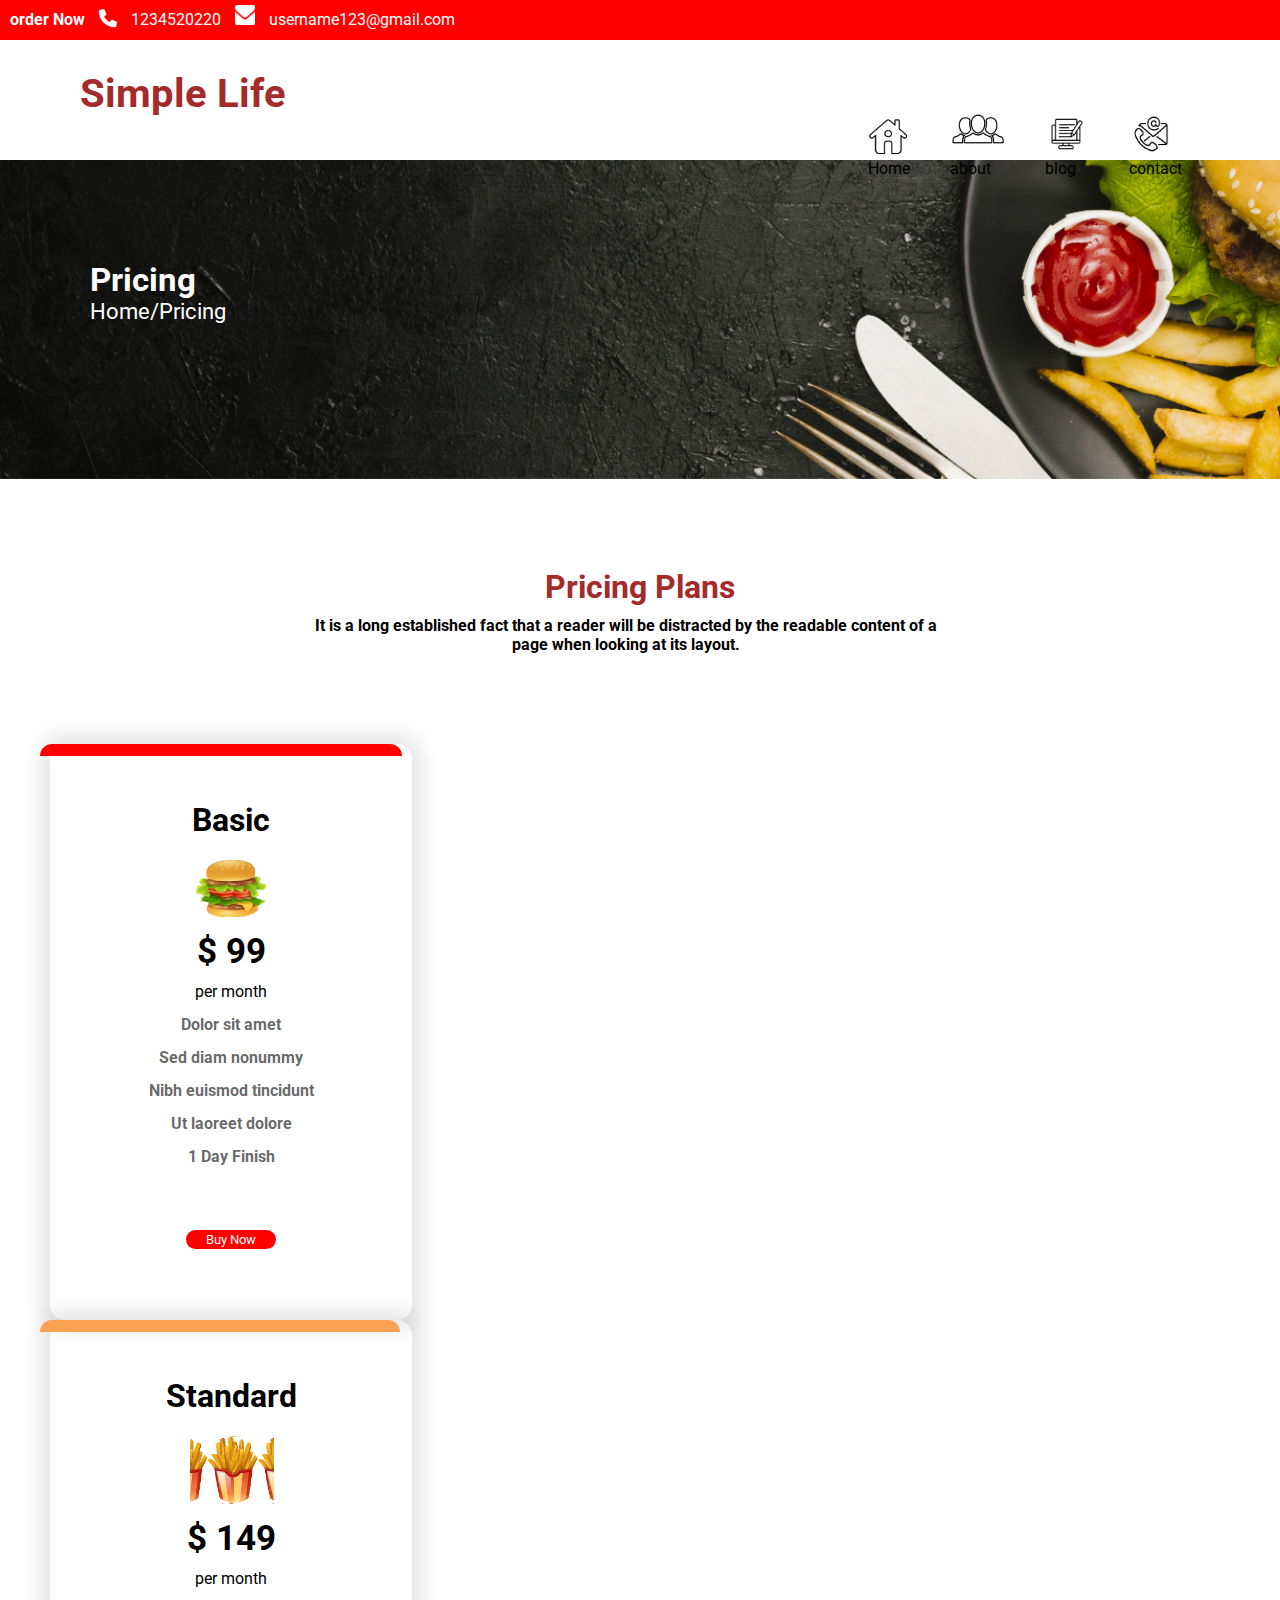
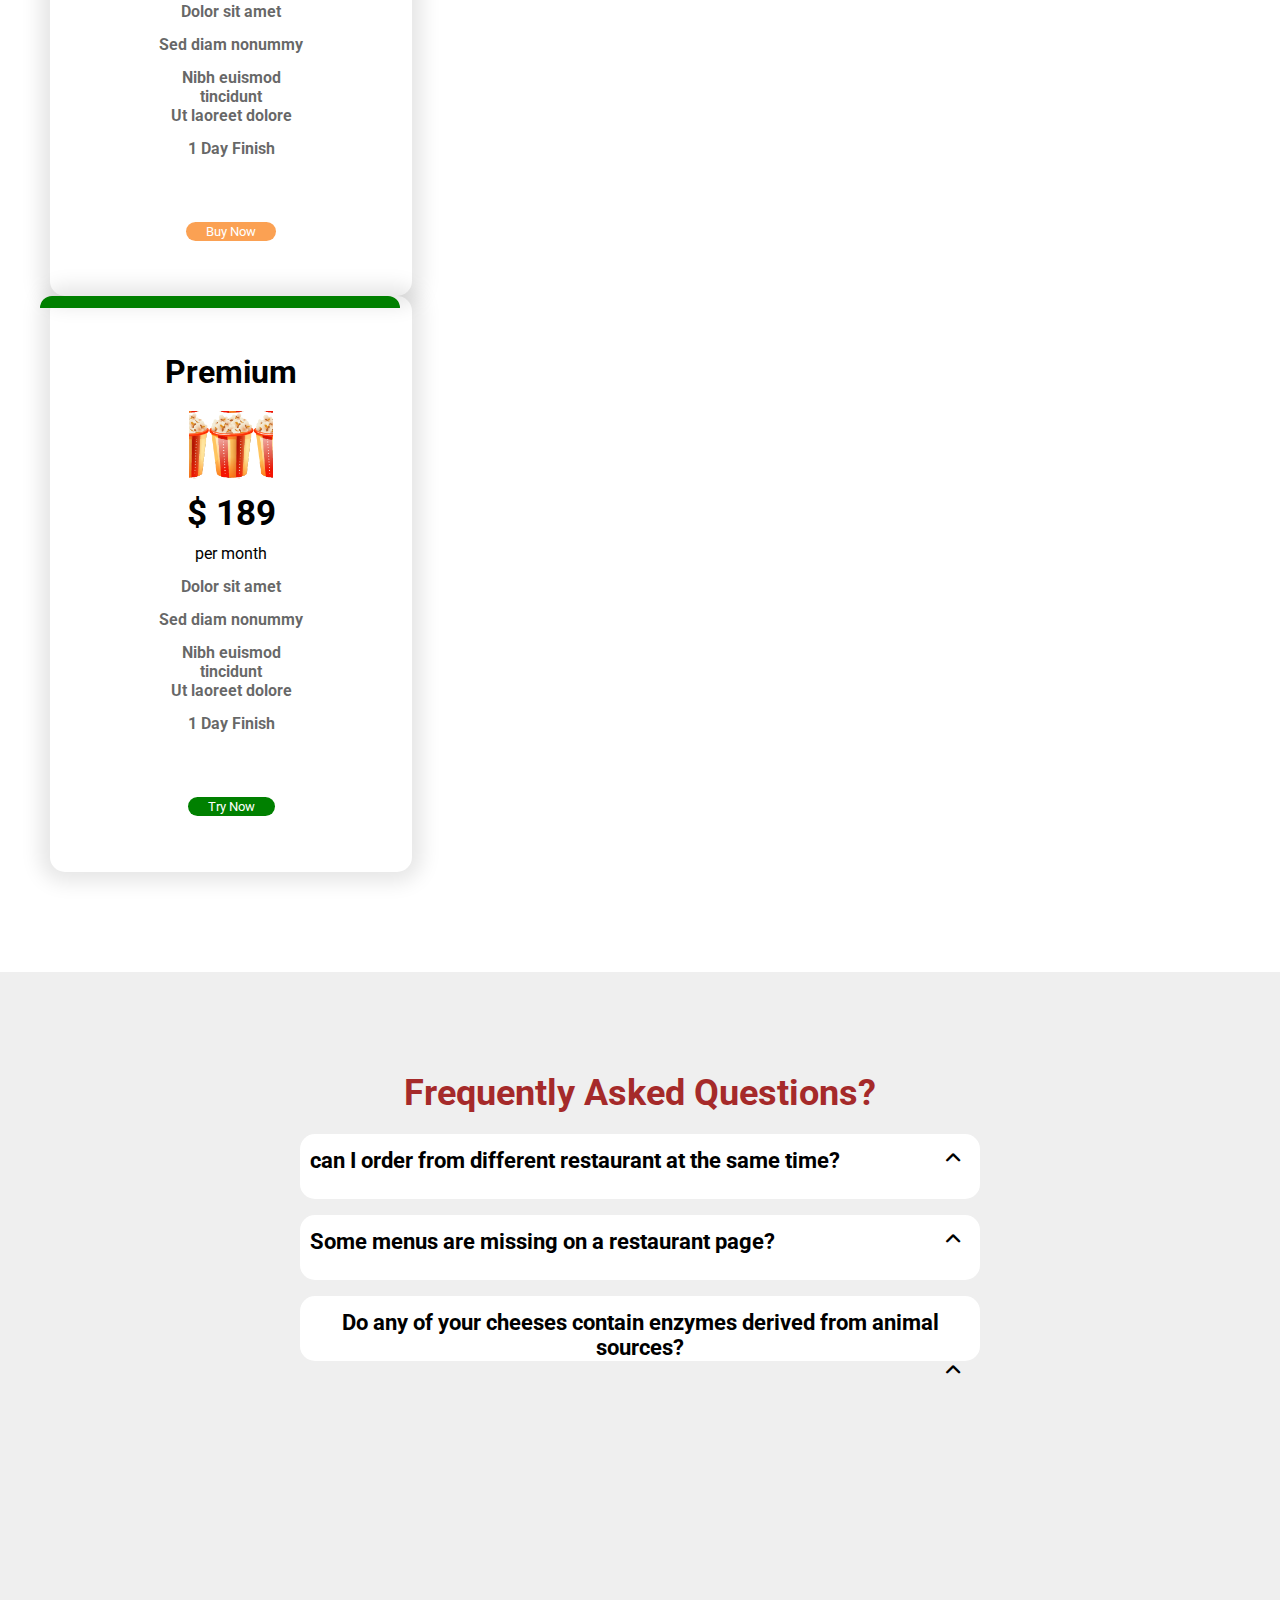
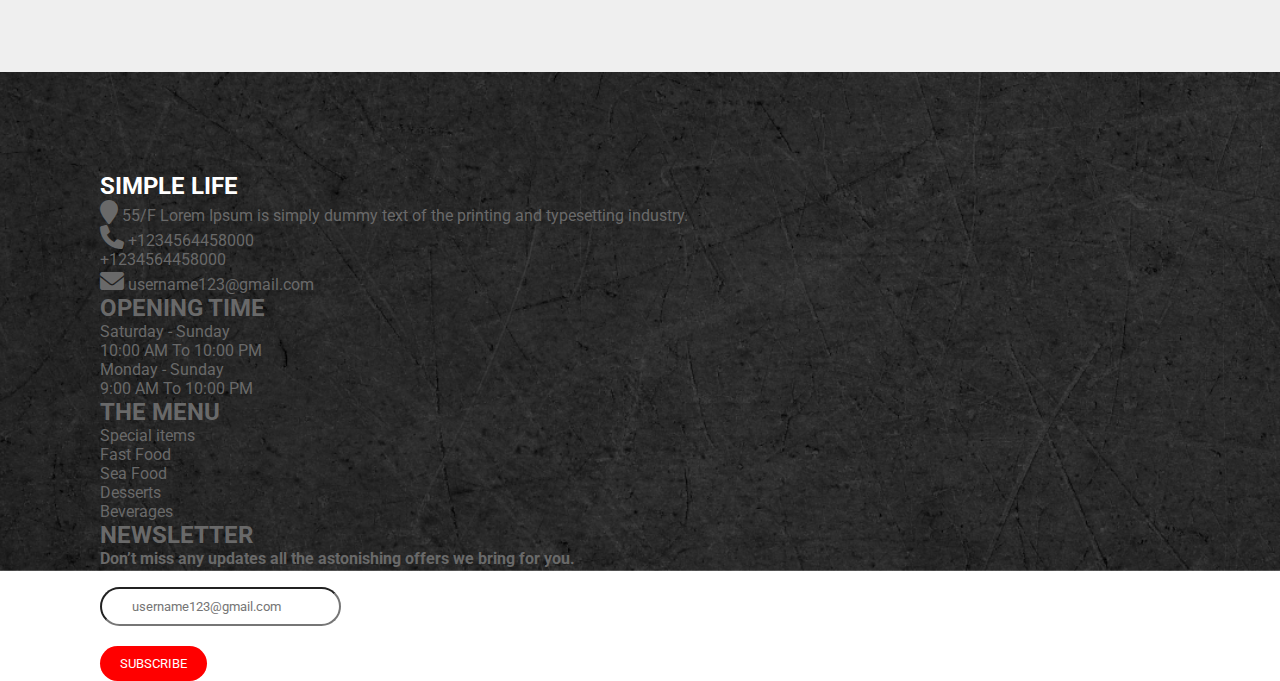
==== commit 457cc1e6: "Add files via upload" ====
--- a/index.html
+++ b/index.html
@@ -247,9 +247,9 @@
                 <h2>NEWSLETTER</h2>
                  <h4 style="font-size: 16px;">Don’t miss any updates all the astonishing offers we bring for you.</h4>
                 <br>
-                 <form action="">
-                    <input type="email" placeholder="username123@gmail.com">
-                    <input type="button" value="SUBSCRIBE">
+                 <form onsubmit="form()" action="">
+                    <input id="mail" type="email" placeholder="username123@gmail.com" required>
+                    <input type="submit" value="SUBSCRIBE">
                 </form>
             </div>
         </div>
--- a/css/style.css
+++ b/css/style.css
@@ -129,7 +129,7 @@
 }
 .container .offer .col-xl-4 #first-block-color{
         background: red;
-        width: 360px;
+        width: 362px;
 border-top-left-radius: 15px;
 border-top-right-radius: 15px;
         height: 12px;
@@ -206,9 +206,9 @@
 
 
 .asked-block{
-        overflow: hidden;
+        
         margin-top: 60px;
-        height: 600px;        
+        height: 700px;        
         background: rgb(239, 239, 239);
 }
 .asked-block .question-block{
@@ -231,6 +231,7 @@
         z-index: 4;
         margin-top: -20px;
         padding: 20px;
+        width: 90vw;
         background: white;
         border-bottom-left-radius: 15px;
         border-bottom-right-radius: 15px;
@@ -240,6 +241,7 @@
         background: white;
         border-radius: 15px;
         height: 65px;
+       
         padding: 14px 10px;
 }
 .asked-block .question-block .col-xl-12 i {
@@ -275,8 +277,9 @@
 footer .col-xl-3 form input {
   padding: 10px 30px;
   border-radius: 20px;
-}
-footer .col-xl-3 form input[type='button']{
+  
+}
+footer .col-xl-3 form input[type='submit']{
         display: block;
         margin-top: 20px;
         padding: 10px 20px;
@@ -322,7 +325,6 @@
 }
 .container-fiuld header .logo-block #nav .block  ul {
         margin-top: 60px;
-
         text-align: center;
 }
 .container-fiuld header .logo-block #nav .block  ul li {
@@ -355,6 +357,7 @@
         margin-left:30px;
         color: white;
         text-transform: uppercase;
+        display:block;
         font-size: 19px;
         text-align: center;
 }
@@ -438,12 +441,35 @@
 }
 
 
-
-@media screen and (min-width:768px) and (max-width:990px) {
+@media screen and (max-width:1250px) {
+        .asked-block .question-block .col-xl-12 {
+                margin: 16px 0px;
+                background: white;
+                border-radius: 15px;
+                width: 90vw;
+                padding: 14px 10px;
+        }
+        .container-fiuld header .background-img{
+                background-position: center;
+        }
+        footer {
+                height: auto;
+        }
+       
+        footer .col-xl-3{
+                margin: 20px 0px;
+        }
+        .asked-block .question-block {
+                padding: 20px 40px;
+                }
+               
+}
+
+
+@media screen and (min-width:768px) and (max-width:995px) {
 .container-fiuld header  .background-img {
-                        background-position: center;
-                
-        }        
+        background-position: center;
+}        
  .container-fiuld .logo-block{
                 padding: 20px;
         }
@@ -463,16 +489,19 @@
                 width: 100%;
         }
  .container .offer .col-xl-4 #first-block-color,   .container .offer .col-xl-4 #second-block-color,   .container .offer .col-xl-4 #last-block-color {
-                  width: 475px;
-        }
-
+        width: 475px;
+        }
+.asked-block .question-block {
+padding: 20px 40px;
+}
 .asked-block .question-block .col-xl-12 {
         margin: 16px 0px;
         background: white;
         border-radius: 15px;
-        height: auto;
+        width: 90vw;
         padding: 14px 10px;
 }
+
 footer {
         height: auto;
 }
@@ -495,6 +524,9 @@
 .container-fiuld header  .background-img {
         background-position: center;
         
+}
+.container-fiuld header .logo-block{
+        margin: 10px 0px;
 }        
 .section p {
         padding: 10px 20px;
@@ -505,7 +537,6 @@
 .asked-block .question-block .col-xl-12 {
         width: 100vw;
         height: auto;
-        
 }
 .container .offer .col-xl-4 {
         margin: 30px;
@@ -520,4 +551,4 @@
 footer .col-xl-3{
         margin: 20px 0px;
 }
-}+}
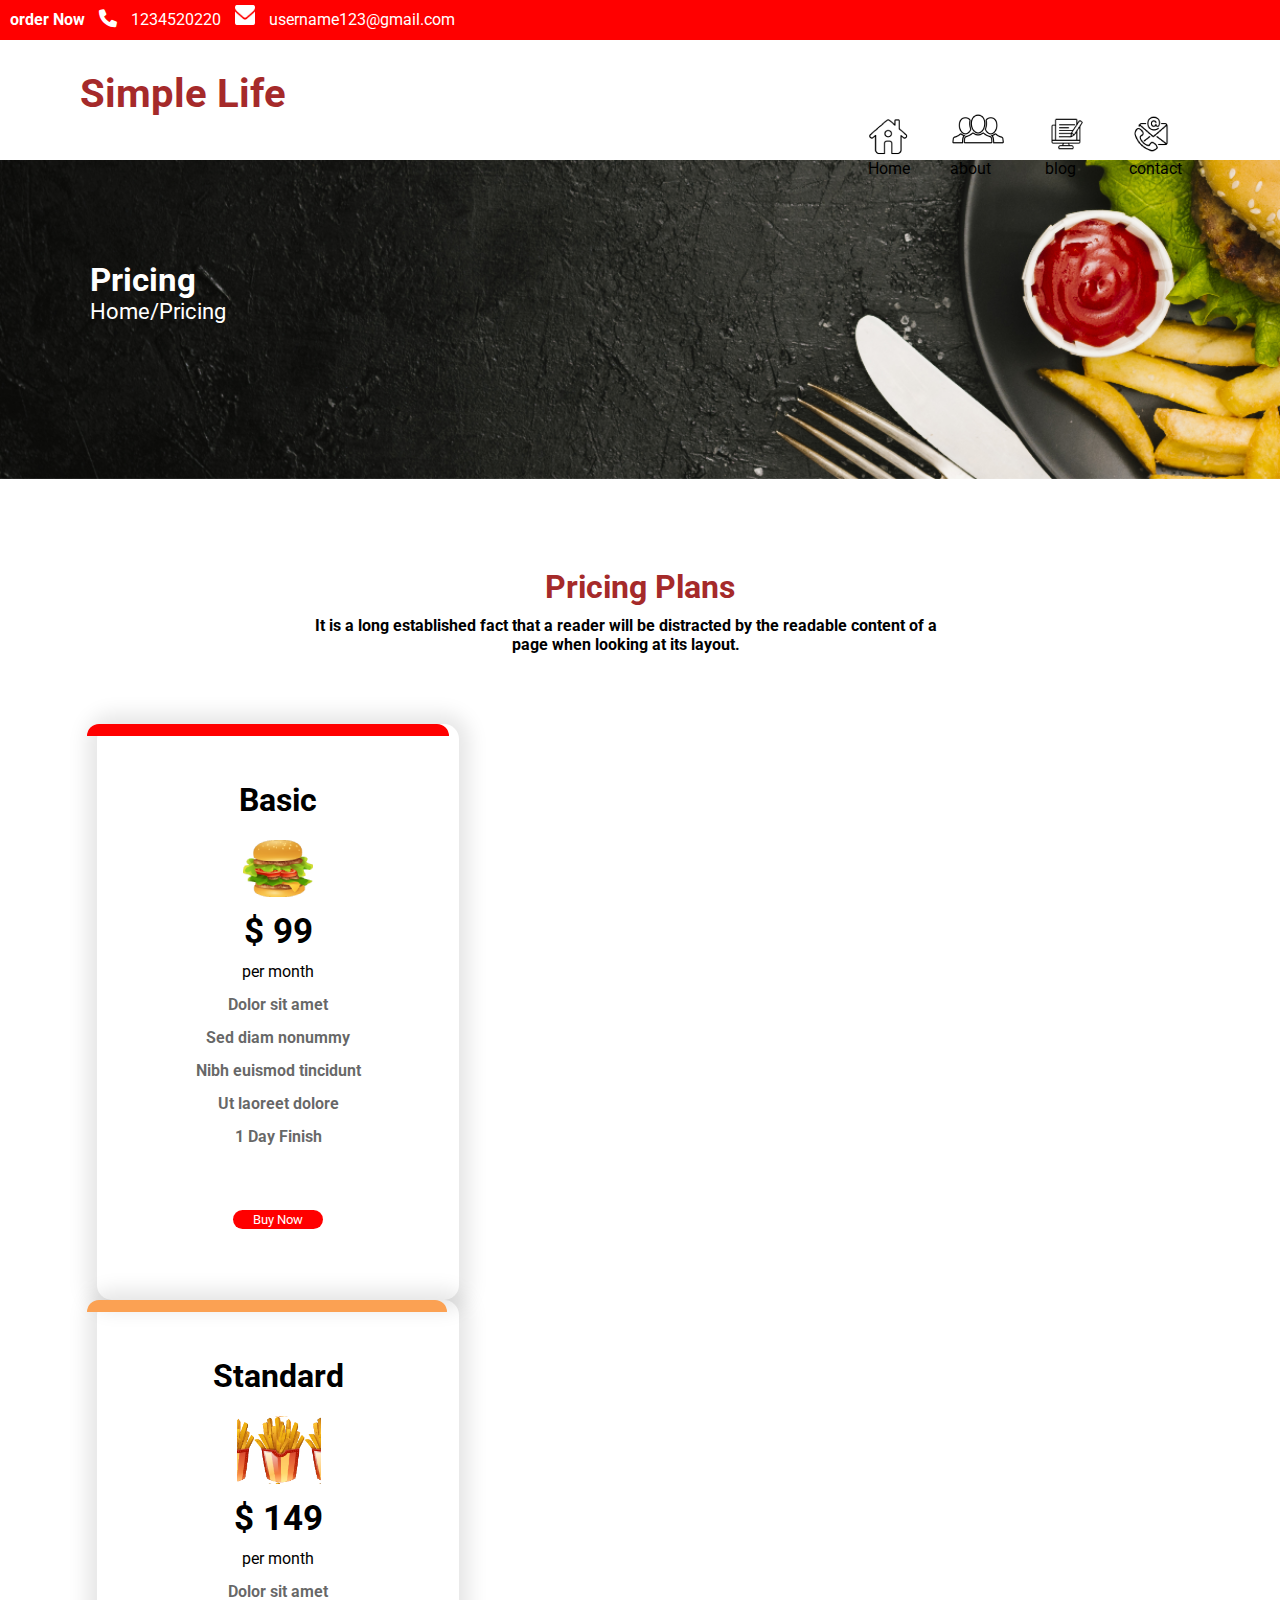
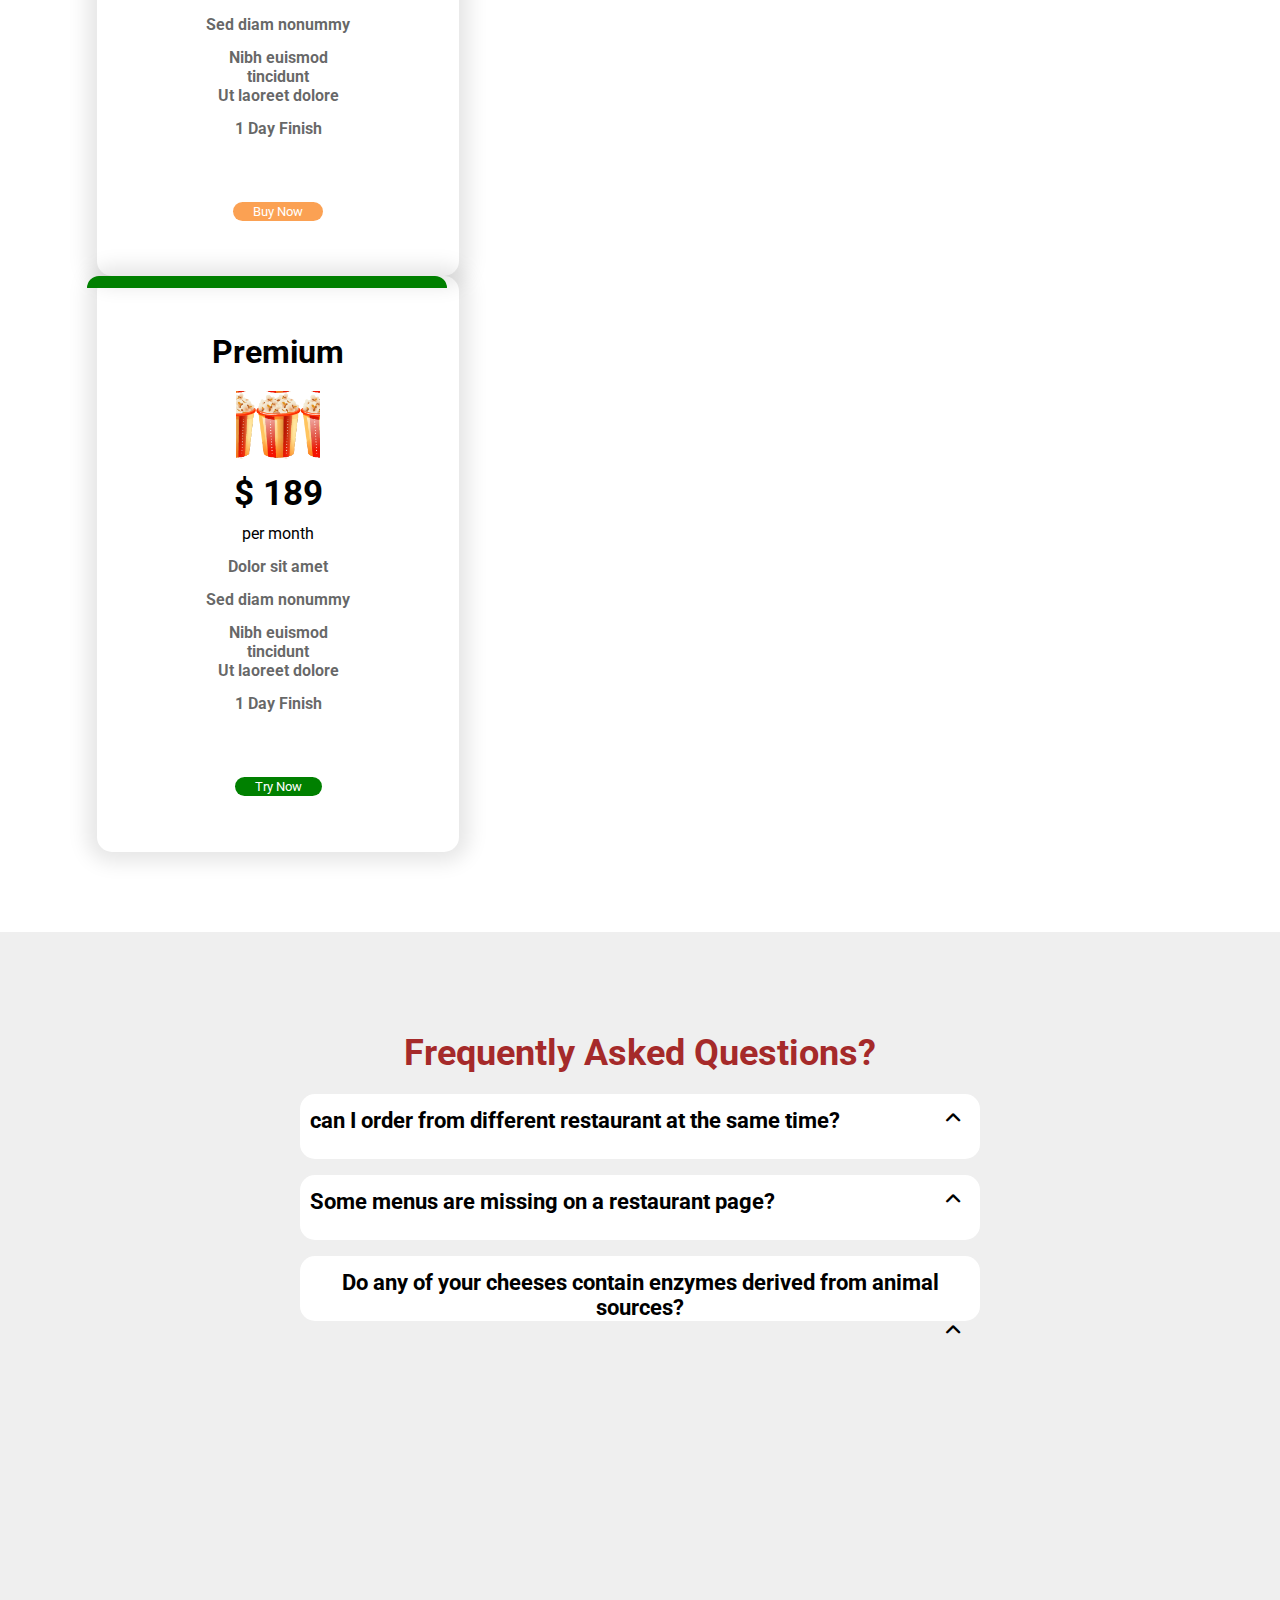
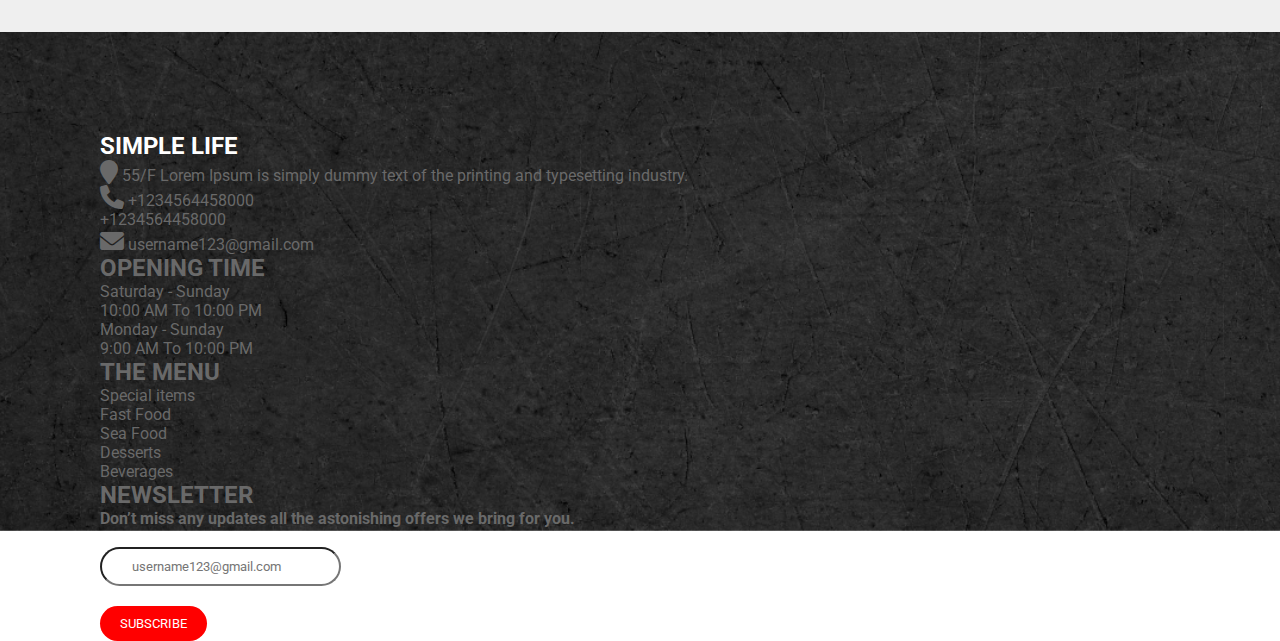
==== commit a47744c8: "Update index.html" ====
--- a/index.html
+++ b/index.html
@@ -13,7 +13,7 @@
     <link rel="stylesheet" href="/css/style.css">
     <link rel="stylesheet" href="/css/all.min.css">
 </head>
-<body>
+<body onload="welcome()">
     <div class="container-fiuld">
         <header>
             <div id="header-social-icon">
@@ -247,7 +247,7 @@
                 <h2>NEWSLETTER</h2>
                  <h4 style="font-size: 16px;">Don’t miss any updates all the astonishing offers we bring for you.</h4>
                 <br>
-                 <form onsubmit="form()" action="">
+                 <form action="">
                     <input id="mail" type="email" placeholder="username123@gmail.com" required>
                     <input type="submit" value="SUBSCRIBE">
                 </form>
@@ -256,4 +256,4 @@
     </footer>
 <script src="/index.js"></script>
 </body>
-</html>+</html>
--- a/css/style.css
+++ b/css/style.css
@@ -116,7 +116,7 @@
 }
 .container .offer{
         margin-top: 20px;
-           padding: 40px;
+           padding:20px 87px;
        
 }
 .container .row .col-xl-4 {
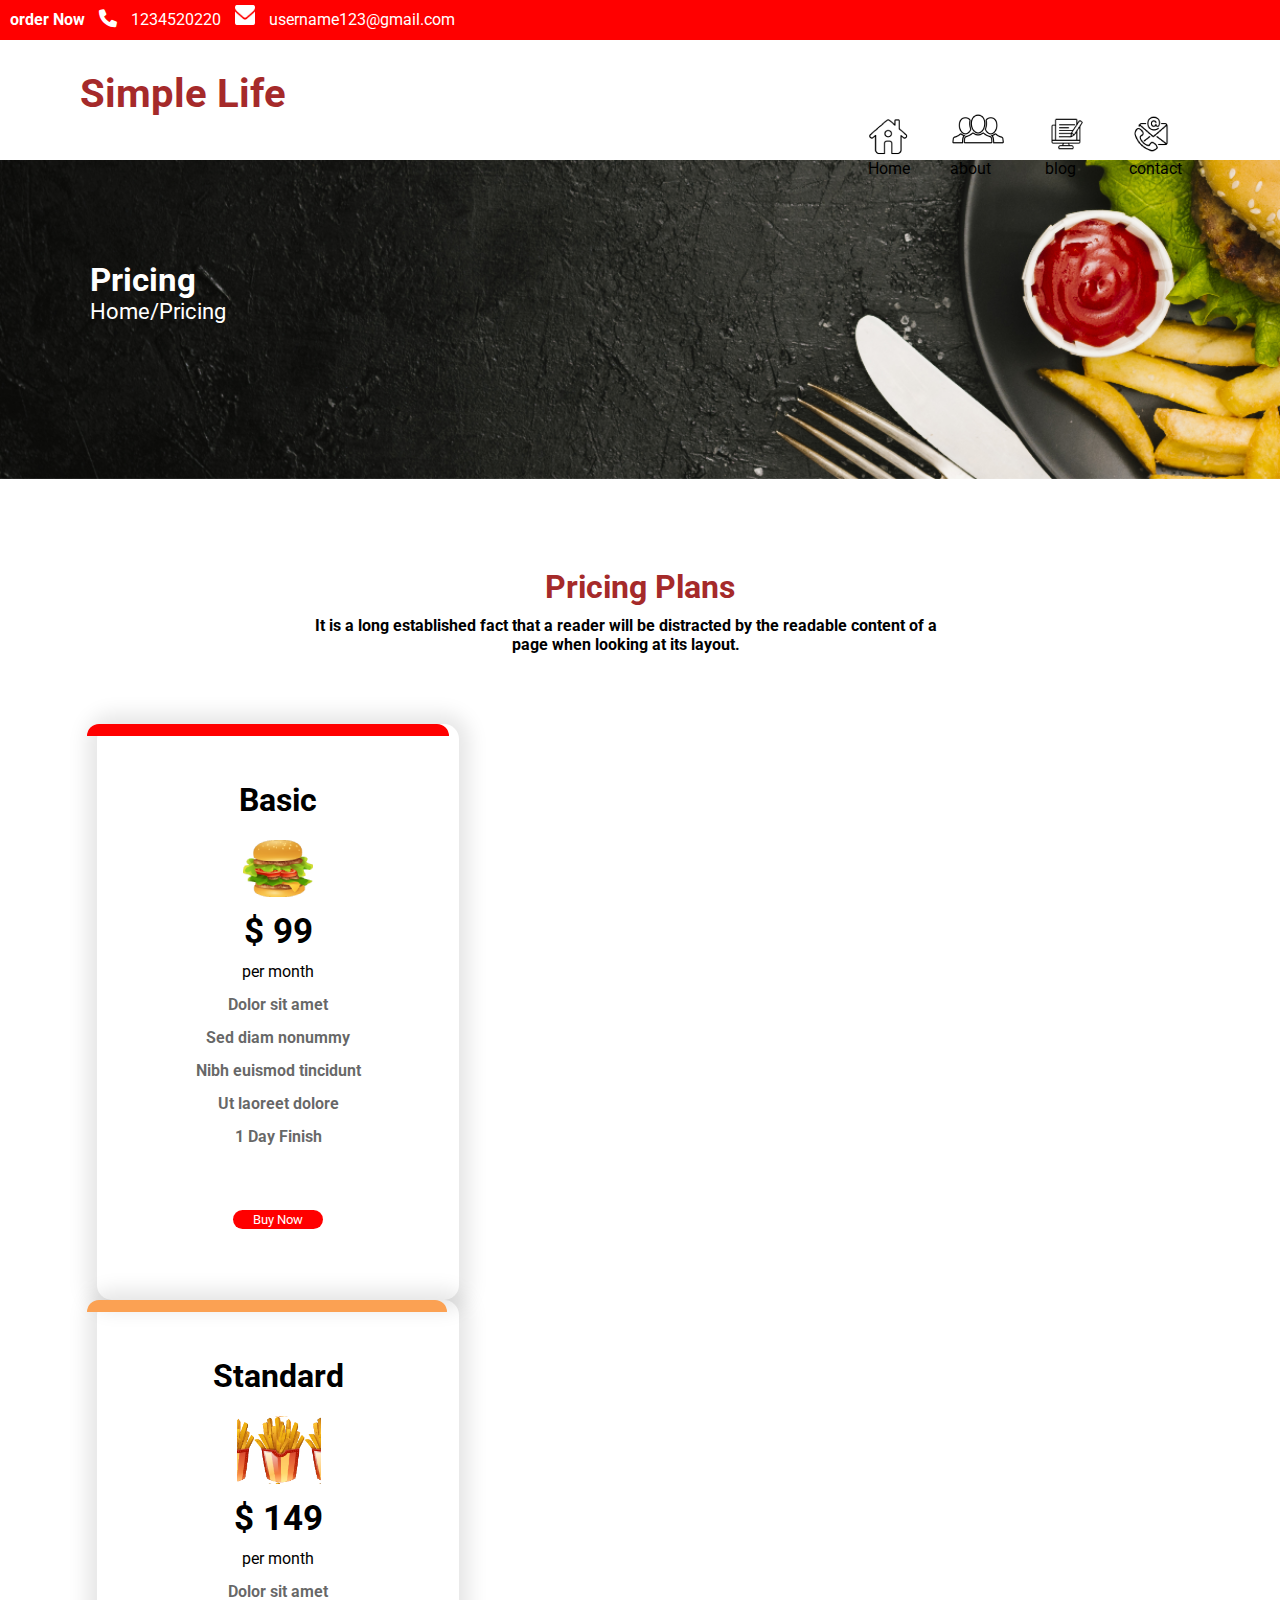
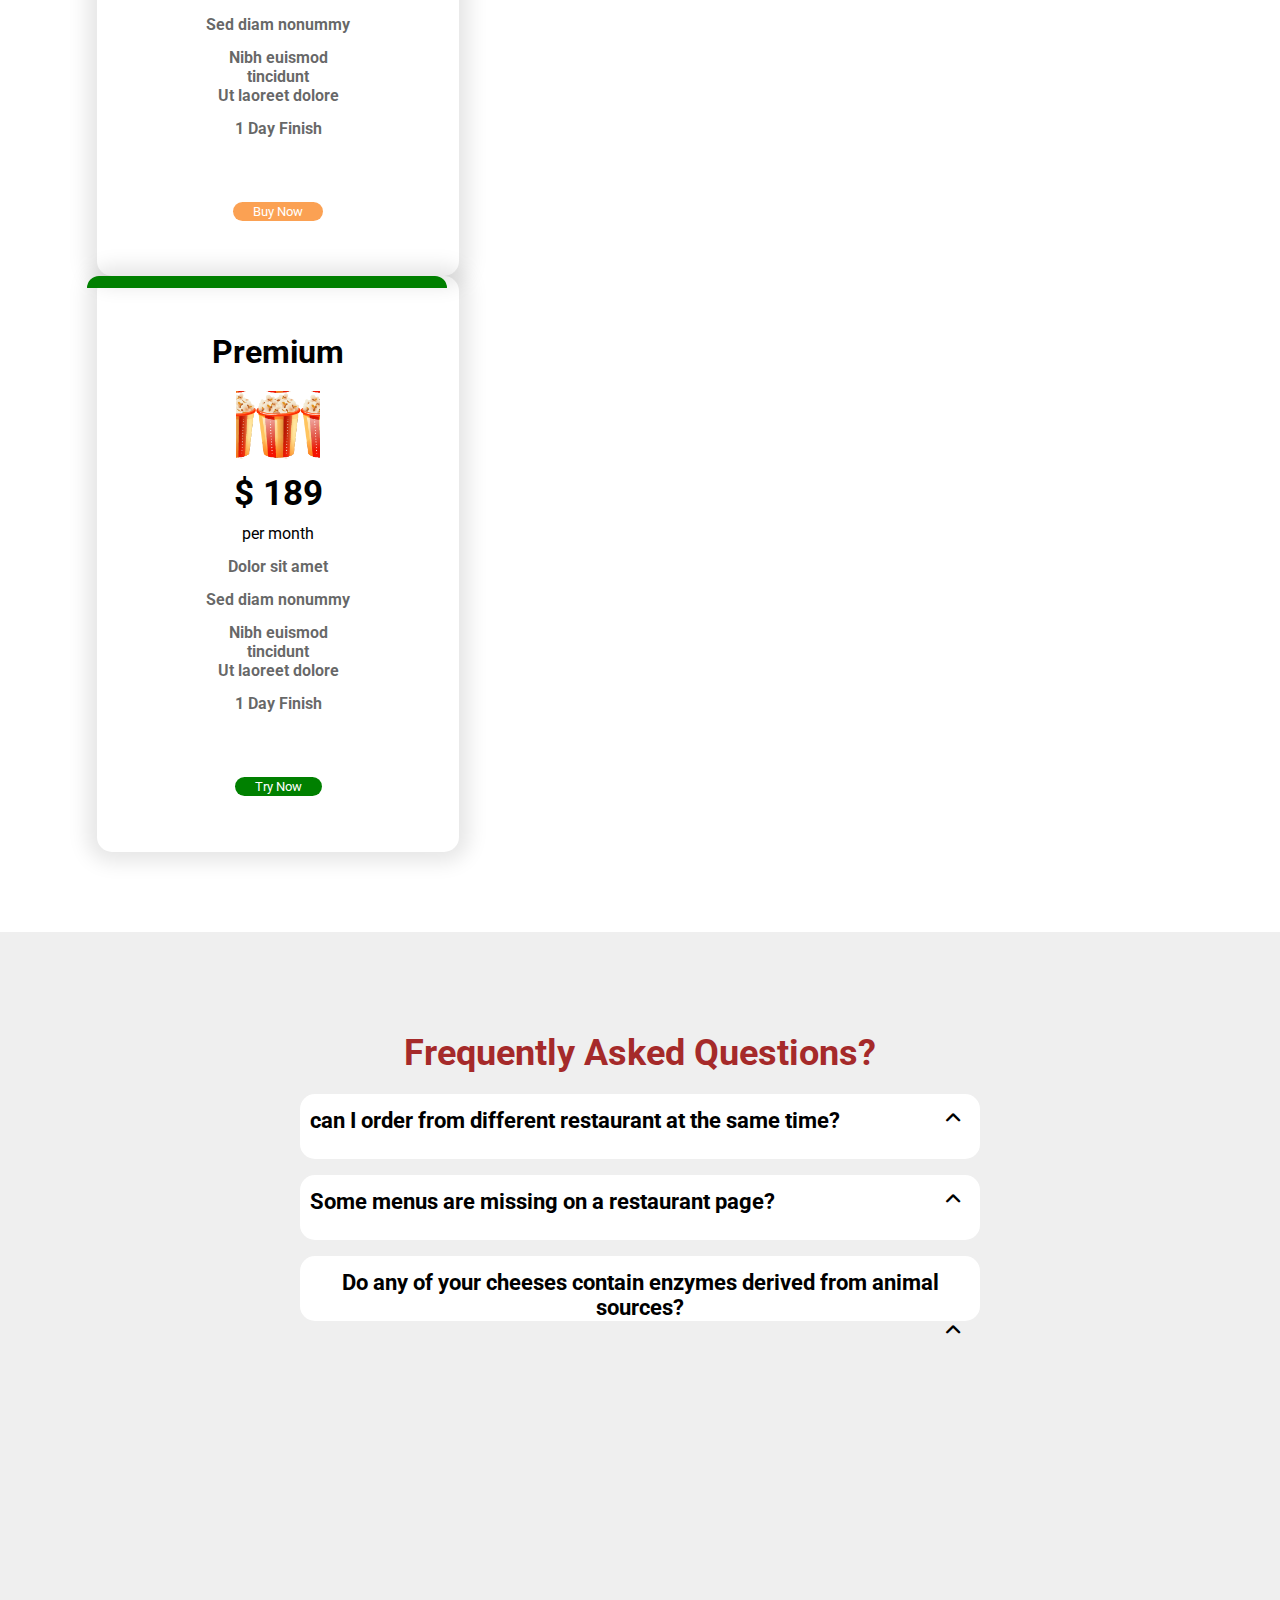
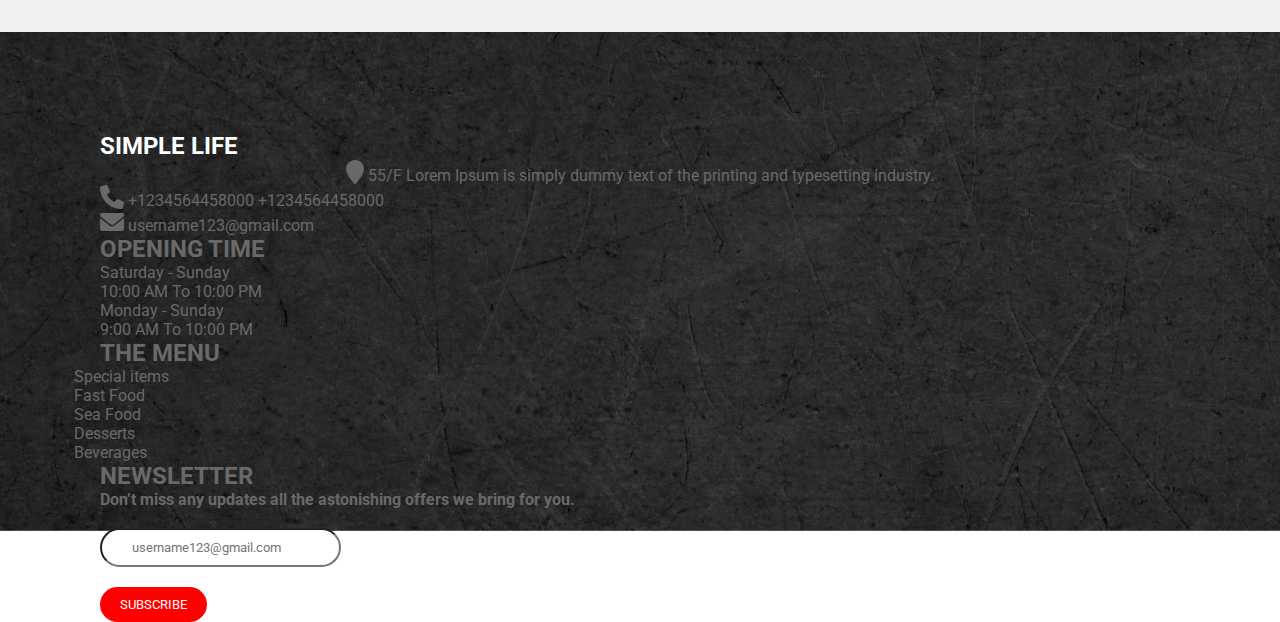
==== commit a339d14c: "Add files via upload" ====
--- a/index.html
+++ b/index.html
@@ -13,7 +13,7 @@
     <link rel="stylesheet" href="/css/style.css">
     <link rel="stylesheet" href="/css/all.min.css">
 </head>
-<body onload="welcome()">
+<body>
     <div class="container-fiuld">
         <header>
             <div id="header-social-icon">
@@ -218,17 +218,26 @@
             <div class="col-12 col-xl-3">
                 <h2 id="color">SIMPLE LIFE</h2>
                 <div class="contain-block">
-                    <i class="fa fa-map-marker" style="font-size:24px;"></i>
-                    <span>  55/F Lorem Ipsum is simply dummy text of the printing and typesetting industry.</span><br>
+                    <div class="adderess">
+                        <i class="fa fa-map-marker" style="font-size:24px;"></i>
+                        <span class="center">
+                        55/F Lorem Ipsum is simply dummy text of the 
+                        printing and typesetting industry.  
+                    </span>
+                    </div>
+                   <div class="contact">
                     <i class="fa fa-phone" style="font-size:24px"></i>
-                       <span>+1234564458000</span>
-                       <br>
-                       <span>+1234564458000</span>
-                       <br>  <i class="fa fa-envelope" style="font-size:24px"> </i>
-                   <span>username123@gmail.com</span>
-                </div>
-            </div>
-            <div class="col-12 col-xl-3" >
+                    <span>+1234564458000</span>
+                    <span>+1234564458000</span>
+                </div>
+                  <div class="email">
+                    <i class="fa fa-envelope" style="font-size:24px"> </i>
+                    <span>username123@gmail.com</span>
+                  </div>
+                       
+                </div>
+            </div>
+            <div class="col-12 col-xl-3">
                 <h2>OPENING TIME</h2>
                 <span>Saturday - Sunday<br>10:00 AM To 10:00 PM</span><br>
                 <span>Monday - Sunday<br>9:00 AM To 10:00 PM</span>
@@ -247,7 +256,7 @@
                 <h2>NEWSLETTER</h2>
                  <h4 style="font-size: 16px;">Don’t miss any updates all the astonishing offers we bring for you.</h4>
                 <br>
-                 <form action="">
+                 <form  action="">
                     <input id="mail" type="email" placeholder="username123@gmail.com" required>
                     <input type="submit" value="SUBSCRIBE">
                 </form>
@@ -256,4 +265,4 @@
     </footer>
 <script src="/index.js"></script>
 </body>
-</html>
+</html>--- a/css/style.css
+++ b/css/style.css
@@ -116,12 +116,11 @@
 }
 .container .offer{
         margin-top: 20px;
-           padding:20px 87px;
+        padding:20px 87px;
        
 }
 .container .row .col-xl-4 {
         box-shadow: 0px 0px 20px  10px rgba(0, 0, 0, 0.1);
-     
         width: 362px;
         height: 576px;
         margin: 0px 10px;
@@ -258,27 +257,28 @@
 
 footer {
         height: 500px;
-        background: url("/img/footer-back.png");
+        background: url("/img/footer-back.png");        
         background-size: cover;
         background-repeat: no-repeat;
         background-position: center;
         color: dimgray;
         padding: 100px;
-       
-
 }
 footer #color{
         color: white;
 }
-
-footer .col-xl-3 ul li {
-list-style-type: none;
+footer .col-xl-3 ul li { 
+  list-style-type: none;
 }
 footer .col-xl-3 form input {
   padding: 10px 30px;
   border-radius: 20px;
   
 }
+footer .col-12 .contain-block .adderess {
+        text-align: center;
+
+}
 footer .col-xl-3 form input[type='submit']{
         display: block;
         margin-top: 20px;
@@ -291,17 +291,27 @@
         box-shadow: 0px 0px 20px 10px silver;
         background: orange;
 }
-
+footer .col-12 ul li {
+        margin-left: -26px;
+}
 
 @media screen and (max-width:570px) {
+.container-fiuld #header-social-icon{
+     padding: 5px 10px;
+     height: 50px;
+        text-align: center;
+}
+
 .container-fiuld header .logo-block h1{
         font-size: 34px;
         float: left;
 
 }
 .container-fiuld header .logo-block{
-        margin: 20px 6px;
-        padding: 0px;
+        margin: 5px 6px;
+ 
+        padding: 0px;
+        height: 80px;
 
 }
 .container-fiuld header .logo-block #nav .block  {
@@ -356,8 +366,8 @@
 .container-fiuld header .logo-block #nav .block .details{
         margin-left:30px;
         color: white;
+        display: block;
         text-transform: uppercase;
-        display:block;
         font-size: 19px;
         text-align: center;
 }
@@ -372,8 +382,9 @@
         display: block;
 }   
 .container-fiuld header  .background-img {
-        height: 100vh;   
-                background-position: center;
+        height: auto;   
+     background-position: left;
+        margin-top:-22px;
         
 }
 .container-fiuld header  .background-img .contain {
@@ -381,12 +392,13 @@
         padding: 160px 20px;
 }
 .container-fiuld header  .background-img .contain h2 {
-        font-size: 4.0rem;
+        font-size: 3.4rem;
         letter-spacing: 2px;
 }
 .container-fiuld header  .background-img .contain  span {
-        font-size: 1.6rem;
-        
+        font-size: 1.2rem;
+        color: black;
+        font-weight: bolder;
         margin-left: 22px;
 }
 .section p{
@@ -430,12 +442,24 @@
          
          height: auto;
          overflow: hidden;
+         position: relative;
         padding: 10px 30px;
-
-        
-        }
+}
 footer .col-12{
         margin: 17px 0px;
+      
+}
+
+footer .col-12  span {
+        margin: 5px 5px;
+}
+footer .col-12 .contain-block .adderess {
+position: relative;
+right: 8px;
+
+}
+footer .col-12 ul li {
+        margin-left: -26px;
 }
 
 }
@@ -508,6 +532,10 @@
 footer .col-xl-3{
         margin: 20px 0px;
 }
+footer .col-12 .contain-block .adderess {
+        margin-left: -20px;
+        width: 400px;
+}
 }
 
 
@@ -551,4 +579,8 @@
 footer .col-xl-3{
         margin: 20px 0px;
 }
-}
+footer .col-12 .contain-block .adderess {
+        margin-left: -20px;
+        width: 400px;
+}
+}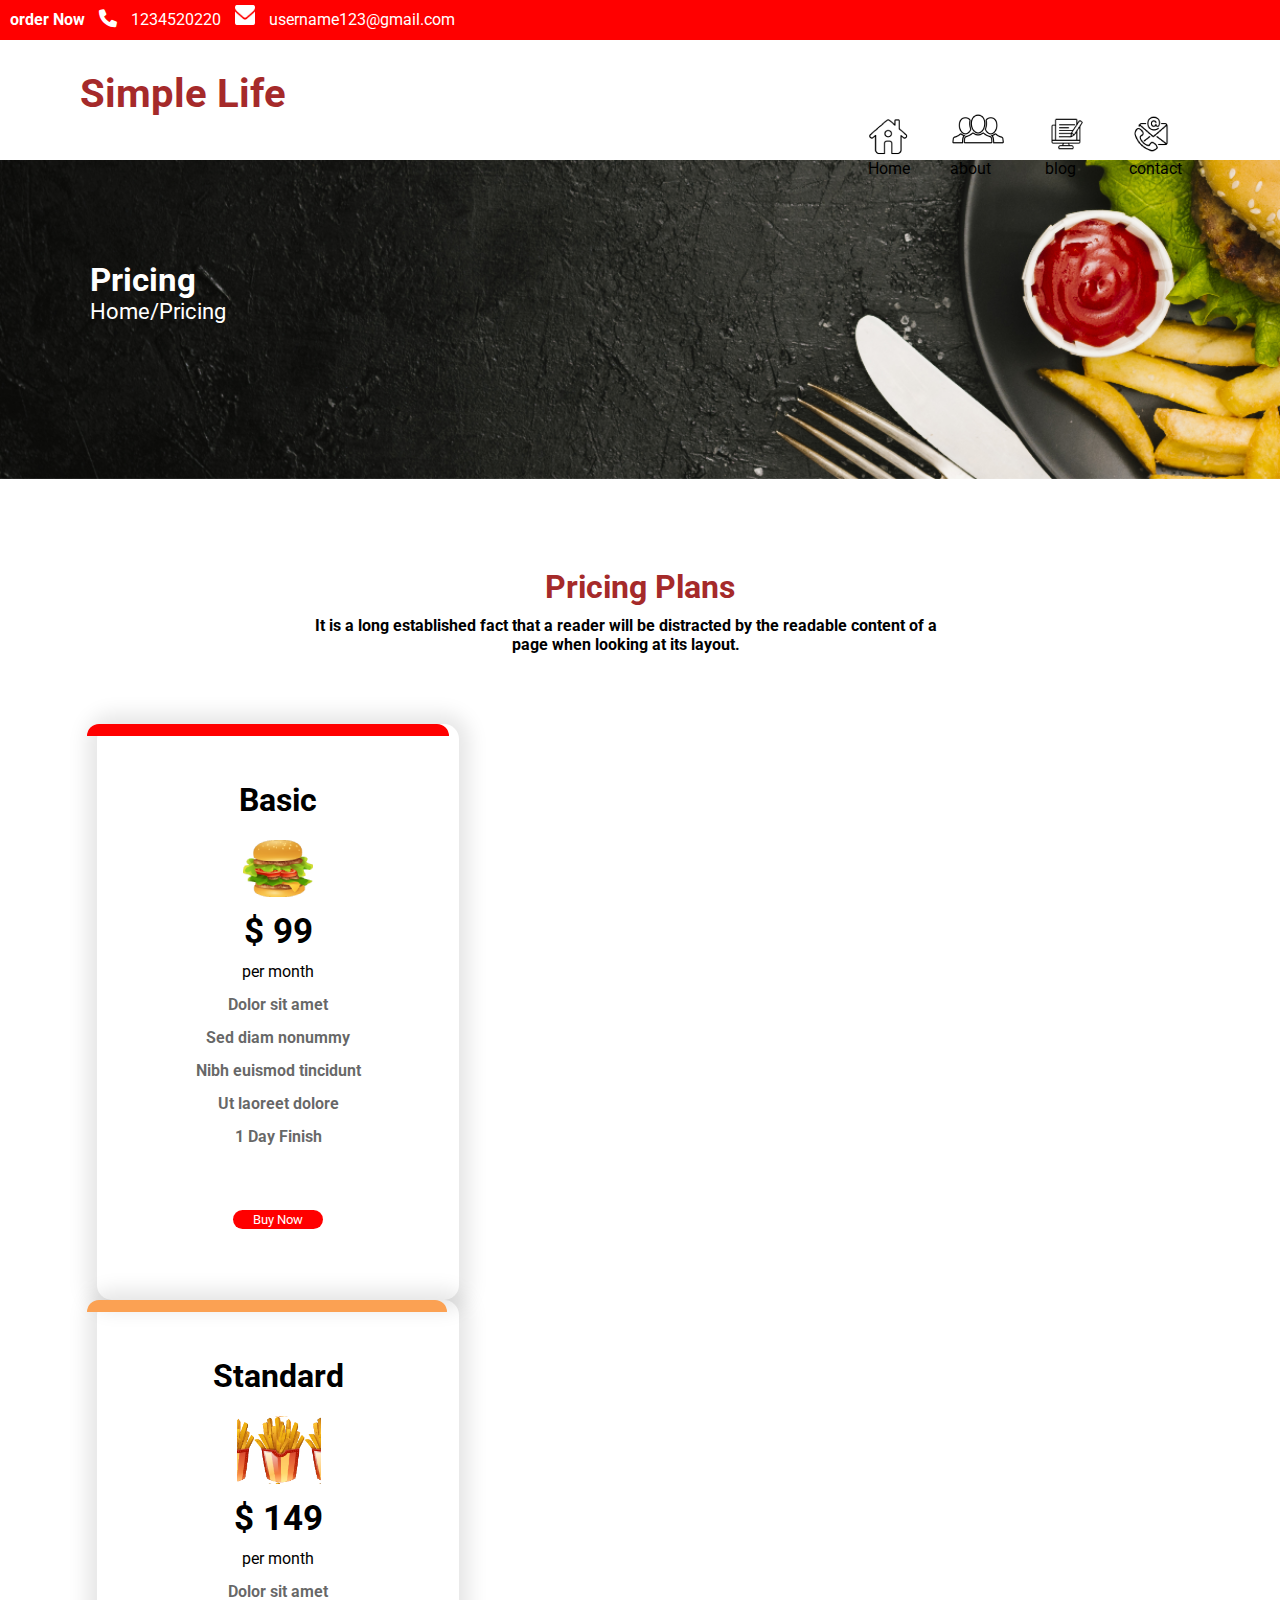
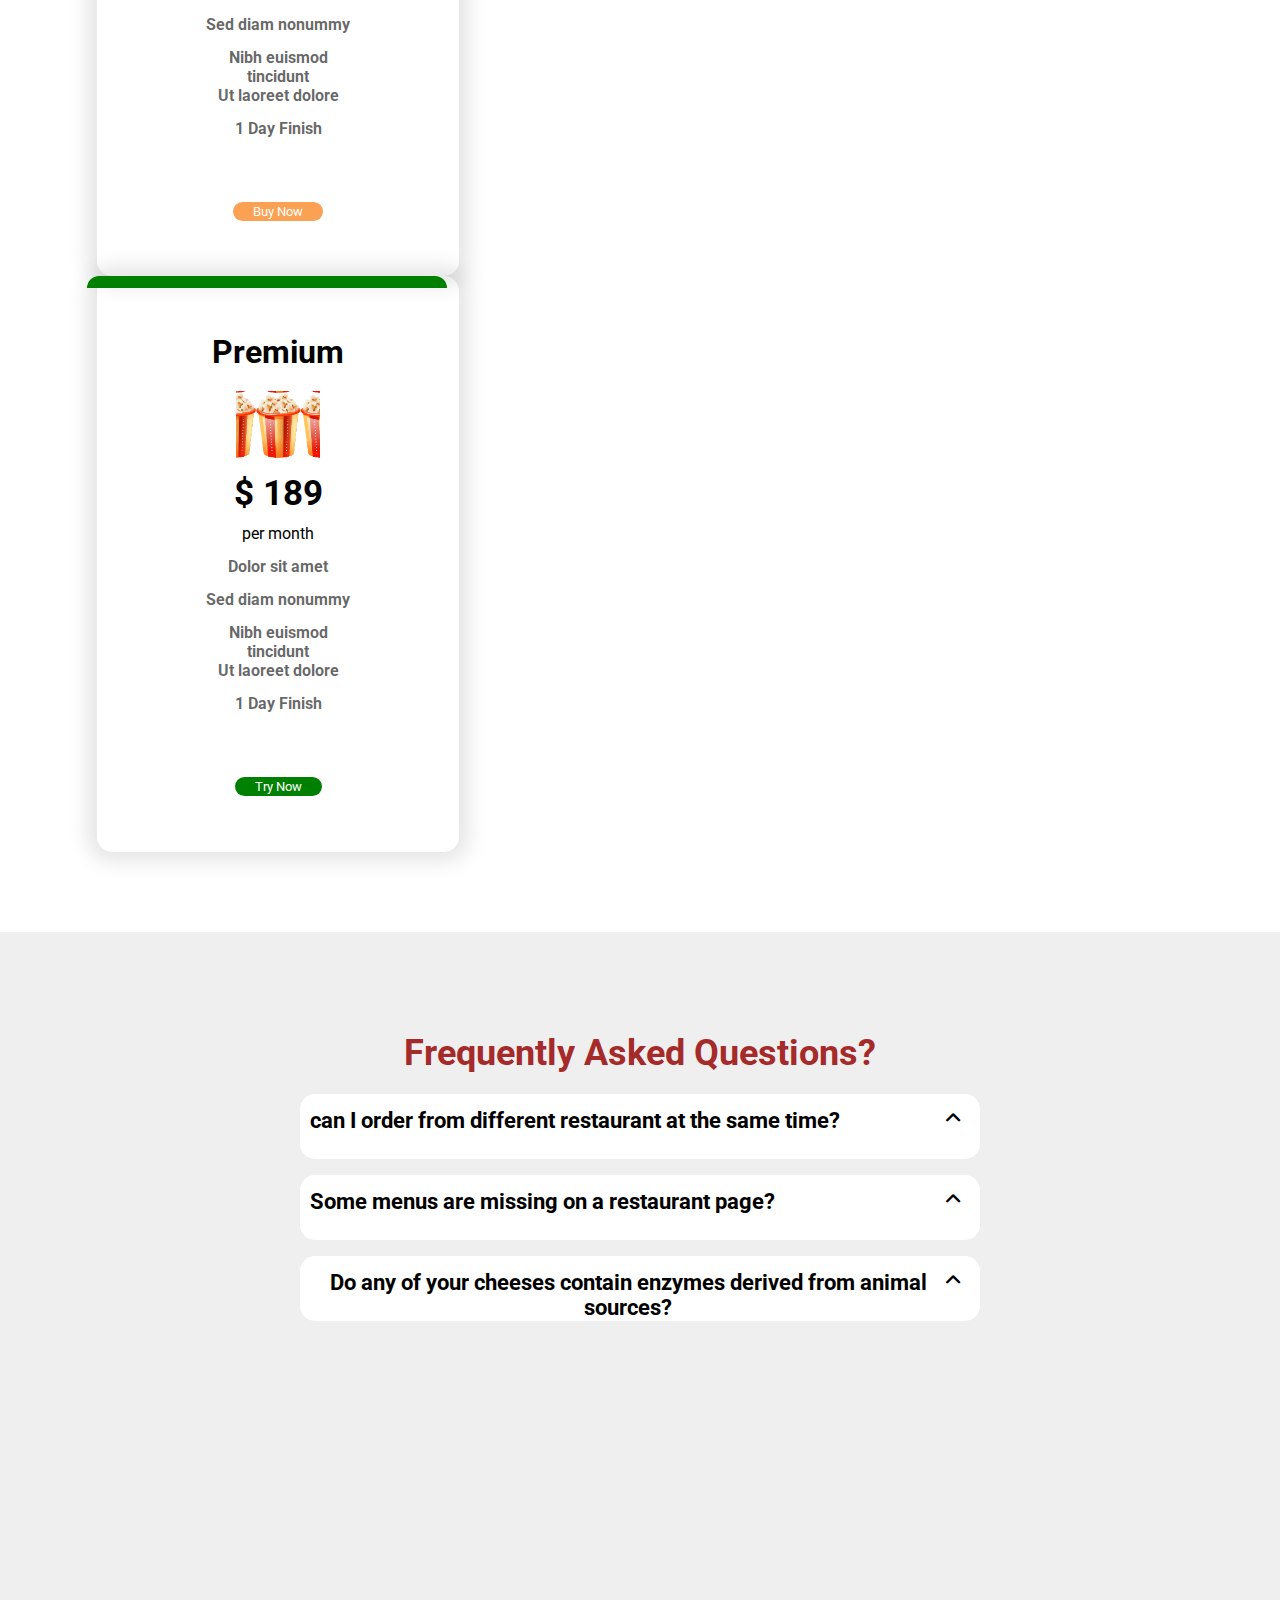
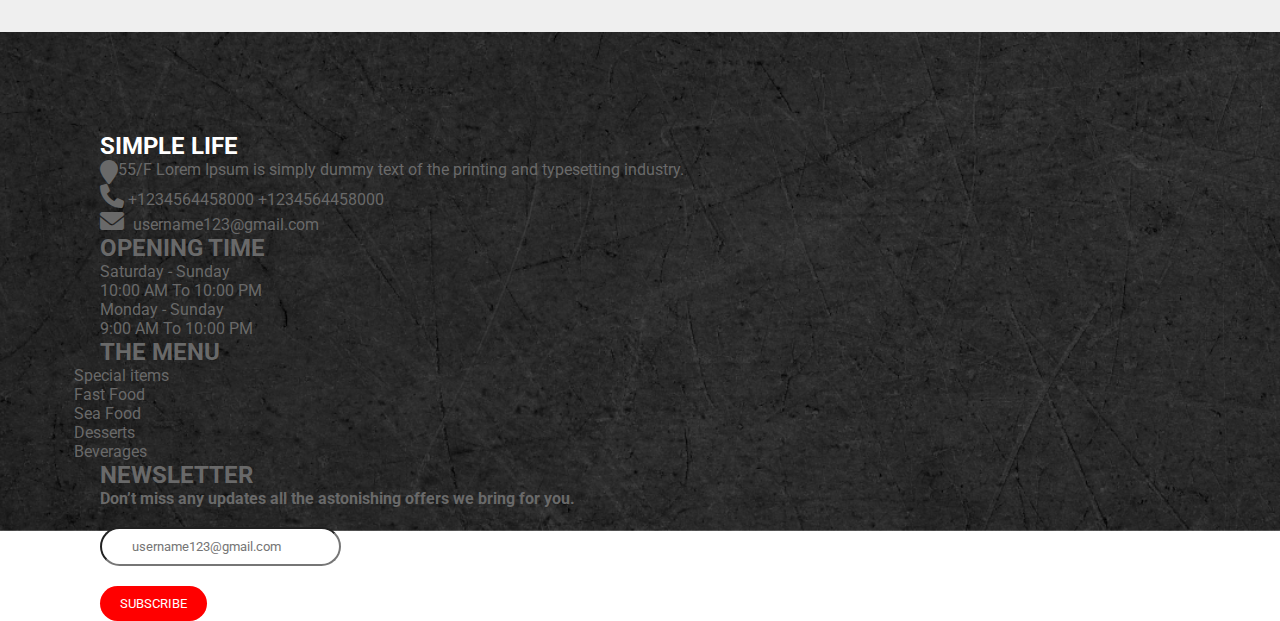
==== commit e2415e1c: "Update index.html" ====
--- a/index.html
+++ b/index.html
@@ -232,7 +232,7 @@
                 </div>
                   <div class="email">
                     <i class="fa fa-envelope" style="font-size:24px"> </i>
-                    <span>username123@gmail.com</span>
+                    <span style="margin-left: 5px;">username123@gmail.com</span>
                   </div>
                        
                 </div>
@@ -265,4 +265,4 @@
     </footer>
 <script src="/index.js"></script>
 </body>
-</html>+</html>
--- a/css/style.css
+++ b/css/style.css
@@ -240,7 +240,8 @@
         background: white;
         border-radius: 15px;
         height: 65px;
-       
+        display: flex;
+        justify-content: space-between;
         padding: 14px 10px;
 }
 .asked-block .question-block .col-xl-12 i {
@@ -251,7 +252,7 @@
 }
 
 .asked-block .question-block .col-xl-12 h4 {
-        float: left;
+   
         font-size: 22px;
 }
 
@@ -276,9 +277,12 @@
   
 }
 footer .col-12 .contain-block .adderess {
-        text-align: center;
-
-}
+       display: flex;
+}  
+footer .col-12 .contain-block .adderess p{
+        margin: 0px 5px;
+}
+
 footer .col-xl-3 form input[type='submit']{
         display: block;
         margin-top: 20px;
@@ -382,24 +386,26 @@
         display: block;
 }   
 .container-fiuld header  .background-img {
-        height: auto;   
-     background-position: left;
+        height: 250px;   
+     /* background-position: center; */
+
         margin-top:-22px;
         
 }
 .container-fiuld header  .background-img .contain {
         
-        padding: 160px 20px;
+        padding: 60px 20px;
 }
 .container-fiuld header  .background-img .contain h2 {
-        font-size: 3.4rem;
+        font-size: 2.4rem;
         letter-spacing: 2px;
 }
 .container-fiuld header  .background-img .contain  span {
         font-size: 1.2rem;
-        color: black;
+  color: rgb(229, 231, 232);
         font-weight: bolder;
-        margin-left: 22px;
+        font-family: Arial, Helvetica, sans-serif;
+
 }
 .section p{
         width: 100%;
@@ -434,16 +440,26 @@
 }
 .asked-block .question-block .col-12{
         width: 100vw;
-        padding: 0px auto;
+        padding: 0px 10px;
         margin: 10px ;
-        height: auto;
-}
+        height:auto ;
+        text-align: left;
+        display: flex;
+        justify-content: space-between;
+}
+.asked-block .question-block .col-12 h4 {
+        font-size: 16px;
+        margin-right: 10px;
+        /* width: 75%; */
+ 
+}
+
 footer {
          
          height: auto;
          overflow: hidden;
          position: relative;
-        padding: 10px 30px;
+        padding: 10px 10px;
 }
 footer .col-12{
         margin: 17px 0px;
@@ -451,12 +467,11 @@
 }
 
 footer .col-12  span {
-        margin: 5px 5px;
-}
-footer .col-12 .contain-block .adderess {
-position: relative;
-right: 8px;
-
+        margin: 5px 0px;
+}
+
+footer .col-12 .contain-block .adderess p{
+        margin-left: 14px;
 }
 footer .col-12 ul li {
         margin-left: -26px;
@@ -485,8 +500,10 @@
         }
         .asked-block .question-block {
                 padding: 20px 40px;
-                }
-               
+        }
+        footer .col-12 .contain-block .adderess{
+                text-align: left;
+        }
 }
 
 
@@ -532,10 +549,7 @@
 footer .col-xl-3{
         margin: 20px 0px;
 }
-footer .col-12 .contain-block .adderess {
-        margin-left: -20px;
-        width: 400px;
-}
+
 }
 
 
@@ -566,12 +580,13 @@
         width: 100vw;
         height: auto;
 }
+
 .container .offer .col-xl-4 {
         margin: 30px;
 }
 .asked-block .question-block{
         padding: 80px 30px;
-        text-align: center;
+        text-align: left;
 }
 footer {
         height: auto;
@@ -579,8 +594,5 @@
 footer .col-xl-3{
         margin: 20px 0px;
 }
-footer .col-12 .contain-block .adderess {
-        margin-left: -20px;
-        width: 400px;
-}
-}+
+}
